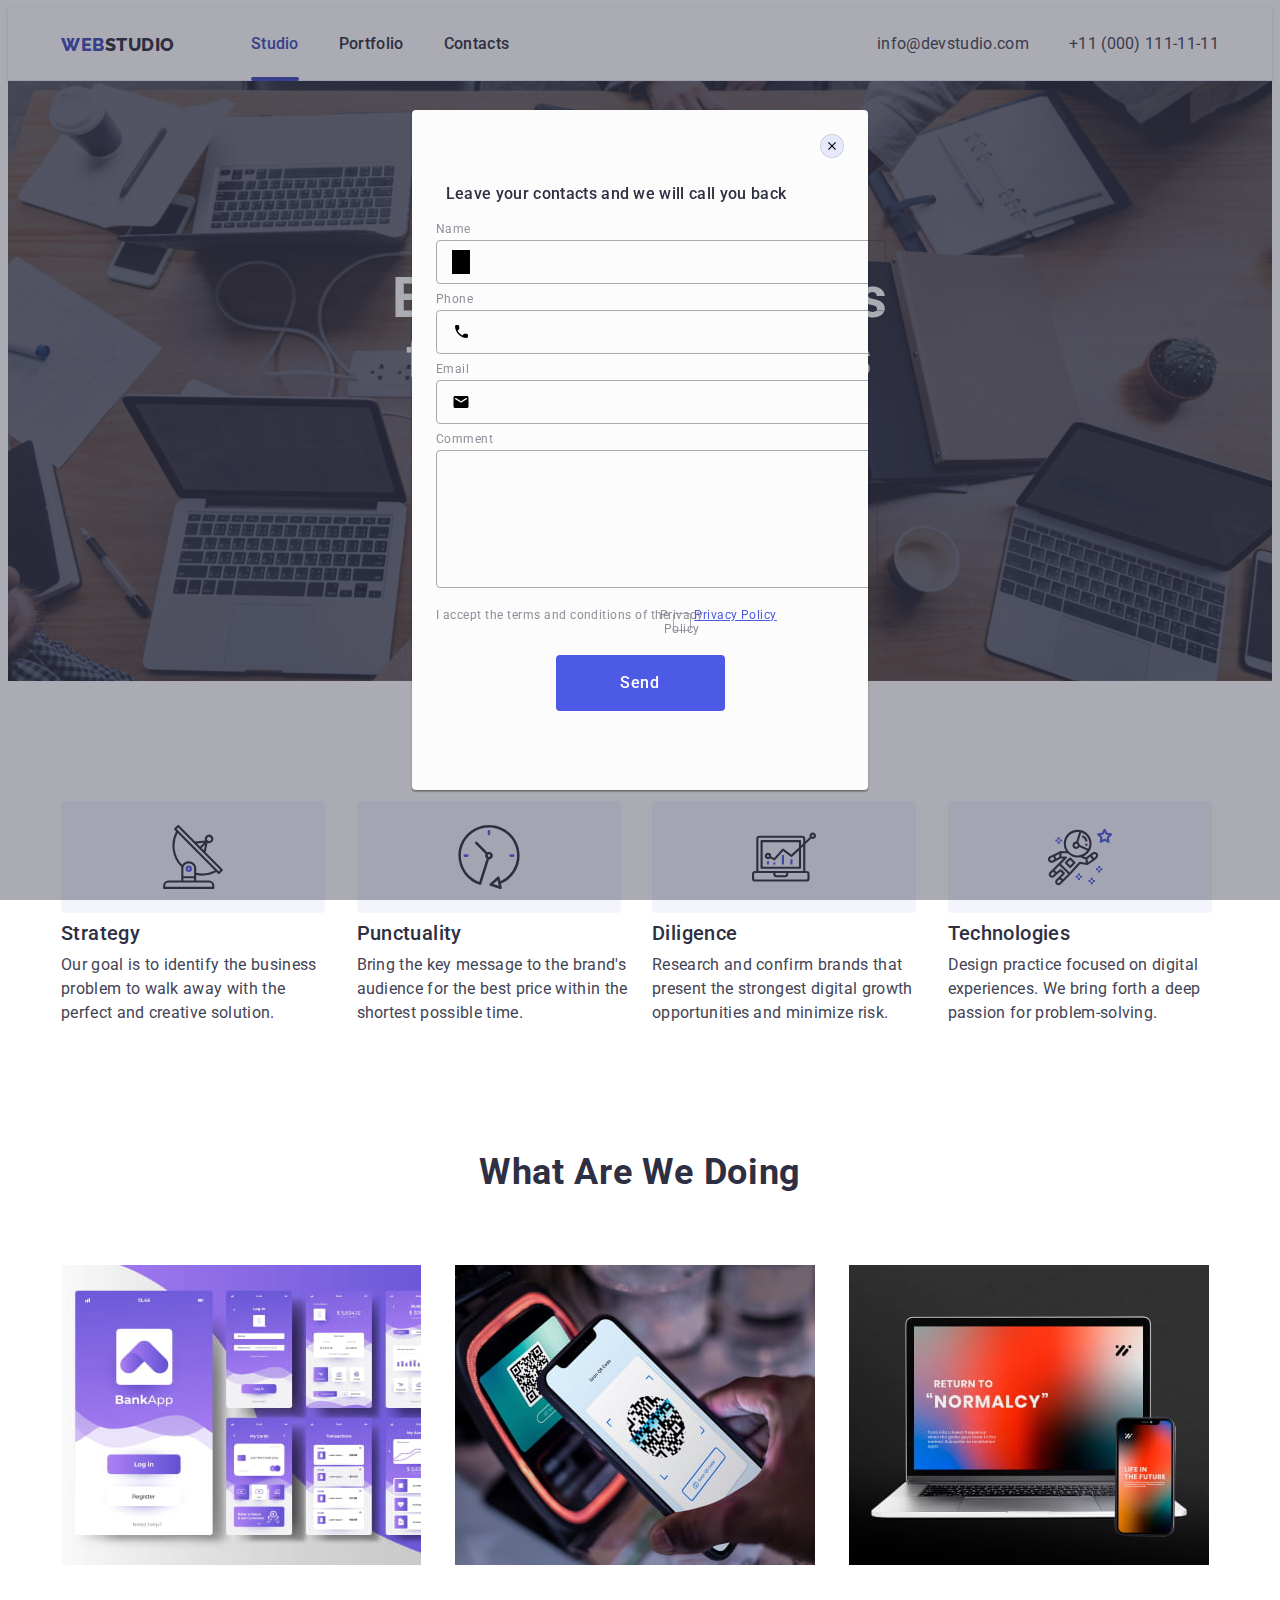
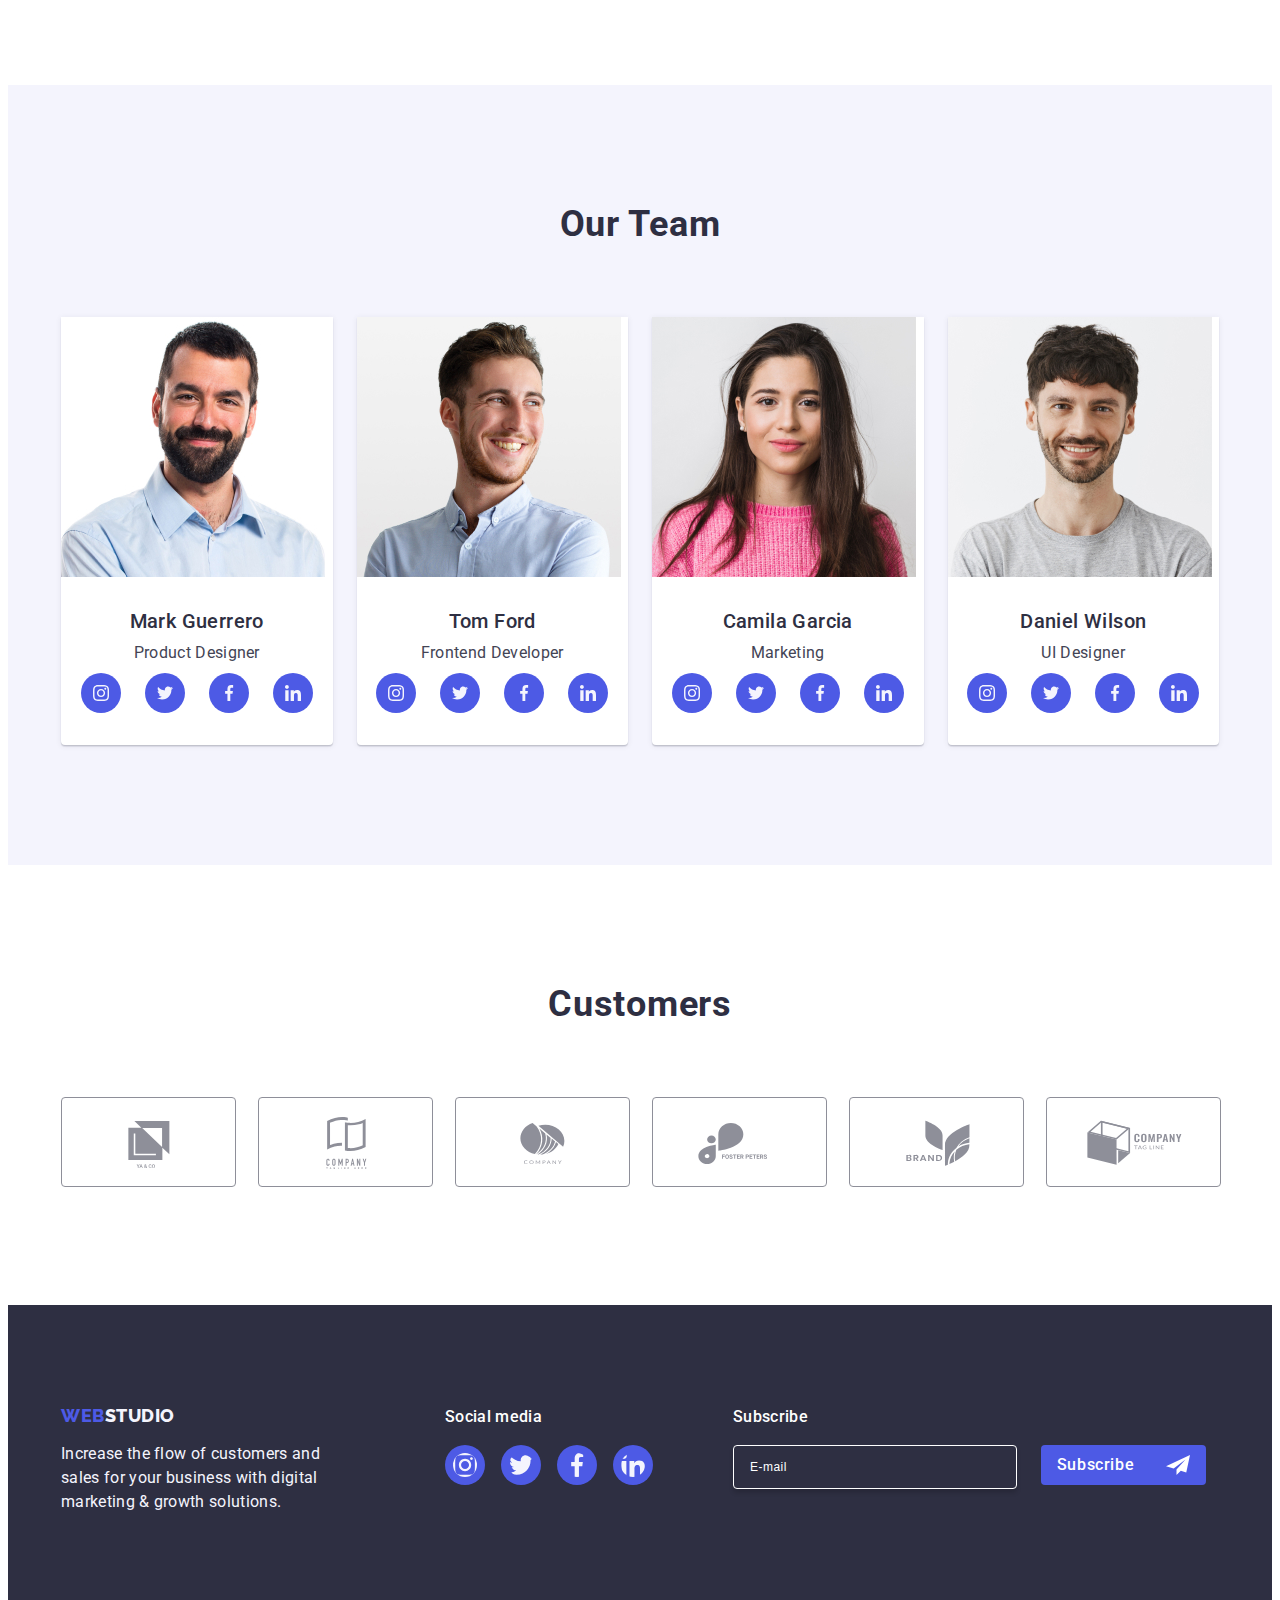
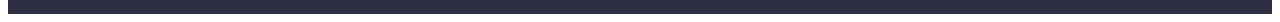
==== index.html @ 5d8079b9 "dfdfdfd" ====
<!DOCTYPE html>
<html lang="en">

<head>
    <meta charset="UTF-8">
    <meta name="viewport" content="width=device-width, initial-scale=1.0">
    <link rel="preconnect" href="https://fonts.googleapis.com">
<link rel="preconnect" href="https://fonts.gstatic.com" crossorigin>
<link href="https://fonts.googleapis.com/css2?family=Raleway:wght@400;800&family=Roboto:wght@400;500&display=swap" rel="stylesheet">
<link rel="stylesheet" href="https://cdnjs.cloudflare.com/ajax/libs/modern-normalize/2.0.0/modern-normalize.min.css" integrity="sha512-4xo8blKMVCiXpTaLzQSLSw3KFOVPWhm/TRtuPVc4WG6kUgjH6J03IBuG7JZPkcWMxJ5huwaBpOpnwYElP/m6wg==" crossorigin="anonymous" referrerpolicy="no-referrer" />
<link rel="stylesheet" href="./styles/styles.css">
<title>Index</title>
</head>

<body>
    <!--Header-->
    <header class="headin">
        <div class="first container">
        <nav class="nav">
            <a href="./index.html" class="logo-header link">Web<span class="logospan">Studio</span></a>
            <ul class="menu list">
                <li>
                    <a href="./index.html" class="texthead link current">Studio</a>
                </li>
                <li>
                    <a href="./portfolio.html" class="texthead link">Portfolio</a>
                </li>
                <li>
                    <a href="" class="texthead link">Contacts</a>
                </li>
             
            </ul>
        </nav>
        <address class="adr">
            <ul class="mailtel list">
                <li>
                    <a href="mailto:info@devstudio.com" class="contacts link">info@devstudio.com</a>
                </li>
                <li>
                    <a href="tel:+110001111111" class="contacts link"> +11 (000) 111-11-11</a>
                </li>
            </ul>
        </address>
    </div>
    </header>
    <!--Main-->
    <main>
        <!--Hero image-->
        <section class="main-section">
            <div class="container">
            <h1 class="main-h">Effective Solutions for Your Business</h1>
            <button class="button-list-section" data-modal-open>Order Service</button>
        </div>
        </section>
        <!--Section 2-->
            <section class="secondary section"> 
                <div class="container">
            <h2 class="visually-hidden"> Hidden Text </h2>
            <ul class="secondary-list list">
                <li class="sec-item">
                    <div class="sprite-icons">
                        <svg class="sprite-icons-item" width="64" height="64">
                            <use href="./images/icons.svg#icon-antenna-1"></use>
                        </svg>
                    </div>
                    <h3 class="list-header">Strategy</h3>
                    <p class="secondary-text">Our goal is to identify the business
                        problem to walk away with the perfect and creative solution. </p>
                </li>
                <li class="sec-item">
                    <div class="sprite-icons">
                        <svg class="prite-icons-item" width="64" height="64">
                            <use href="./images/icons.svg#icon-clock-1"></use>
                        </svg>
                    </div>
                    <h3 class="list-header">Punctuality</h3>
                    <p class="secondary-text"> Bring the key message to the brand's audience for the best price within the shortest possible
                        time.</p>
                </li>
                <li class="sec-item">
                    <div class="sprite-icons">
                        <svg class="sprite-icons-item" width="64" height="64">
                            <use href="./images/icons.svg#icon-diagram-1"></use>
                        </svg>
                    </div>
                    <h3 class="list-header">Diligence</h3>
                    <p class="secondary-text">Research and confirm brands that present the strongest digital growth opportunities and minimize
                        risk.</p>
                </li>
                <li class="sec-item">
                    <div class="sprite-icons">
                        <svg class="sprite-icons-item" width="64" height="64">
                            <use href="./images/icons.svg#icon-astronaut-1"></use>
                        </svg>
                    </div>
                    <h3 class="list-header">Technologies</h3>
                    <p class="secondary-text">Design practice focused on digital experiences. We bring forth a deep passion for
                        problem-solving.</p>
                </li>
            </ul>
        </div>
        </section>
        <!--Section 3-->
        <section class="third-section list">
            <div class="container">
            <h2 class="list-wawd-h">What are we doing</h2>
            <ul class="third-list list">
                <li  class="likethis">
                    <img src="./images/img1.jpg" alt="Desktop" width="360" height="300">
                </li>
                <li  class="likethis">
                    <img src="./images/img2.jpg" alt="phone screen" width="360" height="300">
                </li>
                <li  class="likethis">
                    <img src="./images/img3.jpg" alt="phone" width="360" height="300">
                </li>
            </ul>
        </div>
        </section>
    
        <!--Section 4-->
    
        <section class="list-our-team">
            <div class="container">
            <h2 class="list-wawd-h"> Our Team</h2>
            <ul class="fourth-section list">
                <li class="testing ">
                    <img class= "images" src="./images/mark.jpg" alt="Mark" width="264" height="260"> 
                    <div class="people-names">
                    <h3 class="list-header">Mark Guerrero</h3>
                    <p class="list-p"> Product Designer</p>
                    <ul class="social-media-list list">
                        <li class="social-media-item"><a href="" class="social-media-link">
                            <svg class="our-team-social-media" width="16" height="16">
                                <use  href="./images/icons.svg#icon-instagram" ></use>
                                </svg>
                        </a>
                    </li>
                        <li class="social-media-item"><a href="" class="social-media-link">
                            <svg class="our-team-social-media"  width="16" height="16">
                                <use href="./images/icons.svg#icon-twitter">
                                </use>
                            </svg>
                        </a>
                    </li>
                        <li class="social-media-item"><a href="" class="social-media-link">
                            <svg class="our-team-social-media"  width="16" height="16">
                                <use href="./images/icons.svg#icon-facebook">
                                </use>
                            </svg>
                        </a>
                    </li>
                        <li class="social-media-item"><a href="" class="social-media-link">
                            <svg class="our-team-social-media"  width="16" height="16">
                                <use href="./images/icons.svg#icon-linkedin">
                                </use>
                            </svg>
                        </a>
                    </li>
                    </ul>
                    </div>

                <li class="testing ">
                   
                    <img class= "images" src="./images/tom.jpg" alt="Tom" width="264" height="260"> 
                    <div class="people-names">
                    <h3 class="list-header">Tom Ford</h3>
                    <p class="list-p">Frontend Developer</p>
                    <ul class="social-media-list list">
                        <li class="social-media-item"><a href="" class="social-media-link">
                            <svg class="our-team-social-media" width="16" height="16">
                                <use  href="./images/icons.svg#icon-instagram" ></use>
                                </svg>
                        </a></li>
                        <li class="social-media-item"><a href="" class="social-media-link">
                            <svg class="our-team-social-media"  width="16" height="16">
                                <use href="./images/icons.svg#icon-twitter">
                                </use>
                            </svg>
                        </a></li>
                        <li class="social-media-item"><a href="" class="social-media-link">
                            <svg class="our-team-social-media"  width="16" height="16">
                                <use href="./images/icons.svg#icon-facebook">
                                </use>
                            </svg>
                        </a></li>
                        <li class="social-media-item"><a href="" class="social-media-link">
                            <svg class="our-team-social-media"  width="16" height="16">
                                <use href="./images/icons.svg#icon-linkedin">
                                </use>
                            </svg>
                        </a>
                    </li>
                    </ul>
                    </div>
                    <!--<img src="/images/our.team2/tom.1.jpg" alt="Tom" width="232" height="52">-->
                </li>
                <li class="testing">
                        <img class= "images" src="./images/camila.jpg" alt="Camila" width="264" height="260"> 
                        <div class="people-names">
                        <h3 class="list-header">Camila Garcia</h3>
                        <p class="list-p">Marketing</p>
                        <ul class="social-media-list list">
                            <li class="social-media-item"><a href="" class="social-media-link">
                                <svg class="our-team-social-media" width="16" height="16">
                                    <use  href="./images/icons.svg#icon-instagram" ></use>
                                    </svg>
                            </a></li>
                            <li class="social-media-item"><a href="" class="social-media-link">
                                <svg class="our-team-social-media"  width="16" height="16">
                                    <use href="./images/icons.svg#icon-twitter">
                                    </use>
                                </svg>
                            </a></li>
                            <li class="social-media-item"><a href="" class="social-media-link">
                                <svg class="our-team-social-media"  width="16" height="16">
                                    <use href="./images/icons.svg#icon-facebook">
                                    </use>
                                </svg>
                            </a></li>
                            <li class="social-media-item"><a href="" class="social-media-link">
                                <svg class="our-team-social-media"  width="16" height="16">
                                    <use href="./images/icons.svg#icon-linkedin">
                                    </use>
                                </svg>
                            </a>
                        </li>
                        </ul>
                        </div>
                
                    <!--<img src="/images/our.team2/camila.1.jpg" alt="Camila" width="232" height="52">-->
                </li>
                <li class="testing">
                    <img class= "images" src="./images/daniel.jpg" alt="Daniel" width="264" height="260"> 
                    <div class="people-names">
                    <h3 class="list-header">Daniel Wilson</h3>
                    <p class="list-p">UI Designer</p>
                    <ul class="social-media-list list">
                        <li class="social-media-item"><a href="" class="social-media-link">
                            <svg class="our-team-social-media" width="16" height="16">
                                <use  href="./images/icons.svg#icon-instagram" ></use>
                                </svg>
                        </a></li>
                        <li class="social-media-item"><a href="" class="social-media-link">
                            <svg class="our-team-social-media"  width="16" height="16">
                                <use href="./images/icons.svg#icon-twitter">
                                </use>
                            </svg>
                        </a></li>
                        <li class="social-media-item"><a href="" class="social-media-link">
                            <svg class="our-team-social-media"  width="16" height="16">
                                <use href="./images/icons.svg#icon-facebook">
                                </use>
                            </svg>
                        </a></li>
                        <li class="social-media-item"><a href="" class="social-media-link">
                            <svg class="our-team-social-media"  width="16" height="16">
                                <use href="./images/icons.svg#icon-linkedin">
                                </use>
                            </svg>
                        </a>
                    </li>
                    </ul>
                    </div>
                    <!--<img src="/images/our.team2/daniel.1.jpg" alt="Daniel" width="232" height="52">-->
                </li>
            </ul>
        </div>
        </section>
        <section class="section">
            <div class="container">
                <h2 class="customers-title">Customers</h2>
                <ul class="customers-list list">
                    <li class="customers-item">
                        <a href="" class="customers-link">
                            <svg class="cutomers-icon" width="104" height="56">
                                <use href="./images/icons.svg#icon-logo"></use>
                            </svg>
                        </a>
                    </li>
                    <li class="customers-item">
                        <a href="" class="customers-link">
                            <svg class="cutomers-icon" width="104" height="56">
                                <use href="./images/icons.svg#icon-Logo1"></use>
                            </svg>  
                        </a>
                    </li>
                    <li class="customers-item">
                        <a href="" class="customers-link">
                            <svg class="cutomers-icon" width="104" height="56">
                                <use href="./images/icons.svg#icon-Logo2"></use>
                            </svg>
                        </a>
                    </li>
                    <li class="customers-item">
                        <a href="" class="customers-link">
                            <svg class="cutomers-icon" width="104" height="56">
                                <use href="./images/icons.svg#icon-Logo3"></use>
                            </svg>
                        </a>
                    </li>
                    <li class="customers-item">
                        <a href="" class="customers-link">
                             <svg class="cutomers-icon" width="104" height="56">
                                <use href="./images/icons.svg#icon-Logo4"></use>
                            </svg>
                        </a>
                    </li>
                    <li class="customers-item">
                        <a href="" class="customers-link">
                            <svg class="cutomers-icon" width="104" height="56">
                                <use href="./images/icons.svg#icon-Logo5"></use>
                            </svg>
                        </a>
                    </li>
                </ul>
            </div>
        </section>
    </main>
    <!--Footer section-->
    <footer class="section-footer">
   
        <div class="footer-media-links container">
        <div class="logoandpara">
            <a href="./index.html" class="link-logo-footer link"> Web<span class="link-logo-studio">Studio</span></a>
            <p class="section-footer-text">Increase the flow of customers and
               sales for your business with digital
               marketing & growth solutions.</p>
        </div>
       <div class="footer-links">
       
            <p class="footerpara">Social media</p>
       
            <ul class="footer-soc-list list">
                <li class="footer-social-media">
                    <a href="" class="footer-soc-link">
                     <svg class="media-item"  width="24" height="24">
                    <use href="./images/icons.svg#icon-instagram">

                    </use>
                </svg>
            </a> 
            </li>
          <li class="footer-social-media">
            <a href="" class="footer-soc-link">
            <svg class="media-item" width="24" height="24">
                <use href="./images/icons.svg#icon-twitter">
                </use>
            </svg>
            </a>
          </li>
            <li class="footer-social-media">
                <a href="" class="footer-soc-link">
                <svg class="media-item" width="24" height="24">
                    <use href="./images/icons.svg#icon-facebook">
                    </use>
                </svg>
                </a>
            </li>
            <li class="footer-social-media">
                <a href="" class="footer-soc-link">
                <svg class="media-item" width="24" height="24">
                    <use href="./images/icons.svg#icon-linkedin">
                    </use>
                </svg>
                </a>
            </li>
            </ul>
        </div>

        <!-- Footer subscribe form DIV -->

        <div class="bottom-right-corner">
            <p class="para-bottom-right">Subscribe</p>
            <form class="bootom-right-footer-form">
        <label class="footer-bottom-right-label">
            <input 
            name="subs"
            class="bottom-form-input" 
            type="email" 
            placeholder="E-mail">
        </label>
        <button class="btn-bottom-right" type="submit">Subscribe
            <svg class="bottom-right-btn-icon" width="24" height="24">
                <use href="./images/icons.svg#icon-subscribe"></use>
            </svg>
        </button>
            </form>
        </div>


        <!-- modal form -->
    </footer>
    <div class="backdrop" data-modal>
        <div class="modal">
            <button type="button" class="close-btn" data-modal-close>
                <svg class="btn-icon-close" width="8" height="8">
                    <use href="./images/icons.svg#icon-close"></use>
                </svg>
            </button> 
            <p class="form-para">Leave your contacts and we will call you back</p>
            <!-- <form class="modal-form"> -->


          
                <form class="modal-form-name" name="review_form">
                    <!-- <div class="entire-form"> -->
              <div class="label-form">
                <label for="user-name"
                 class="form-label"
                  name="user_name">Name</label>
          
           <div class="modal-form-field">
            <input 
            id="user-name"
            class="form" 
            type="text" 
            name="user-name" 
            required>
           <svg class="modal-form-icon" width="18" height="24">
                <use href="./images/icons.svg#icon-form_name"></use>
            </svg>
        </div>
    </div>
           <!-- <div class="entire-form"> -->
            <div class="label-form">
                <label
                id="user-name" 
                for="user-name"
                 class="form-label"
                  name="user-name">Phone</label>
      
              <div class="modal-form-field">
                <input
                id="user_name" 
                class="form" 
                type="tel" 
                name="user-name" 
                required>
                <svg class="modal-form-icon" width="18" height="24">
                    <use href="./images/icons.svg#icon-form_phone"></use>
                </svg>
           </div>
    </div> 

                 <div class="label-form">
                    <label 
                    class="form-label" 
                    name="user_name">Email</label>

                <div class="modal-form-field">
                    <input 
                    id="user-name"
                    class="form" 
                    type="email" 
                    class="form" 
                    name="user_name" 
                    required>
                    <svg class="modal-form-icon" width="18" height="24">
                        <use href="./images/icons.svg#icon-form_email"></use>
                    </svg>
            </div>
                 </div>
            
            <!-- <div> -->
                <div class="comment-label-section">
                    <label
                    for="user-comment"
                    class="form-label">Comment</label>

                    <textarea 
                    class="comment-text-area"
                    id="user-comment"
                    class="textarea" 
                    name="user-comment"  
                    placeholder="Text input">
                    </textarea>
                </div>

                <div class="footeragreement">
                    <input 
                    name="user-privacy"
                    id="user-privacy"
                    class="checkbox visually-hidden" value="true" 
                    type="checkbox">
                     
                    <label
                    class="user-policy-agreement"
                    for="user-privacy"
                    > I accept the terms and conditions of the
                    <span class="footerspan">Privacy Policy 
                        <svg class="footerspan-icon" width="10" height="8">
                            <use href="./images/icons.svg#icon-checked"></use>
                        </svg>
                    </span>
                    <a class="pp-link" href="">Privacy Policy</a>
                </label>

                    <!-- <p class="useragreement"> I accept the terms and consitions of the <a href=""><span class="footerspan">Privacy Policy</span> -->
                    <!-- </a></p> -->
                    
                </div>
            <!-- </div> -->
            <button class="button-list-section" type="submit">Send</button>
        </div>
    </div>
</form>
  

</body>

 
</html>
---- styles/styles.css ----
:root {
    --primary-white-color: #ffffff;
    --classic-background-color: #f4f4fd;
    --primary-fonts: 'Roboto', sans-serif;
    --brand-color: #404bbf;
    --button-color: #4D5AE5;
    --list-link-menu-color: #404bbf;
    --button-color-change: #404BBF;
    --link-header-1-color: #4d5ae5;
    --nav-color: #4d5ae5;
    --portfolio-buttons-color: #F4F4FD;
    --portfolio-font-color: #4d5ae5;
    --timing-function: 250ms cubic-bezier(0.4, 0, 0.2, 1);
}
body {
    font-family: 'Roboto', sans-serif;
    color: #434455;
    background-color: #FFFFFF;
}
h1, h2, h3, h4, h5, h6, p {
    margin: 0;
}

img {
    display: block;
    max-width: 100%;
    height: auto;
}
.link {
    text-decoration: none;
}


.list {
    list-style: none;
  margin: 0;
 padding: 0;

}
.container {
    width: 1158px;
    padding: 0 15px;
    margin-left: auto;
    margin-right: auto;
}
/* header */
.headin {
    border-bottom: 1px solid #e7e9fc;
    box-shadow: 0px 2px 1px rgba(46, 47, 66, 0.08), 0px 1px 1px rgba(46, 47, 66, 0.16), 0px 1px 6px rgba(46, 47, 66, 0.08);
}
.first {
   /* box-shadow: 0px 2px 1px rgba(46, 47, 66, 0.08), 0px 1px 1px rgba(46, 47, 66, 0.16), 0px 1px 6px rgba(46, 47, 66, 0.08) ; */
    display: flex;
}
.nav {
    
    display: flex;
    align-items: center;
}

.logo-header {
 color: #4D5AE5;
 font-size: 18px;
 font-family: Raleway, sans-serif;
 font-weight: 800;
 text-transform: uppercase;
 line-height: calc(21/18);
 letter-spacing: 0.54px;
 margin-right: 76px;
 position: relative;
 color: #404bbf;
}
.logo-header::after{
    position: absolute;
    left: 0;
    bottom: -1px;
    height: 4px;
    background-color: #404bbf;
    border-radius: 2px;
}

.nav-item {
   font-family: 'Raleway', sans-serif;
   font-weight: 800;
   font-size: 18px;
   line-height: 1.17;
   letter-spacing: 0.03em;
   text-transform: uppercase;
   color: var(--link-header-1-color);
   text-decoration: none; 
}

.logospan {
    color: #2e2f42
}


.texthead {
    font-weight: 500;
    font-size: 16px;
    line-height: 1.5;
    letter-spacing: 0.02em;
    color: #2e2f42;
    display: block;
    transition: color var(--timing-function);
    
}
.texthead:hover,
.texthead:focus
 {
  color: #404bbf;  
}

.adr {
    /* box-shadow: 0px 2px 1px rgba(46, 47, 66, 0.08), 0px 1px 1px rgba(46, 47, 66, 0.16), 0px 1px 6px rgba(46, 47, 66, 0.08); */
    font-style: normal;
    margin-left: auto;

}
.contacts {
    font-size: 16px;
    line-height: 1.5;       
    letter-spacing: 0.02em;
    color: #434455;
padding: 24px 0;
display: block;
transition: color var(--timing-function);
    

}
.contacts:hover, .contacts:focus {
    color: #404bbf;
}
.sprite-icons-item {
    justify-content: center;
    align-items: center;
}
.sprite-icons{
    border-radius: 4px;
    margin-bottom: 8px;
    display: flex;
   align-items: center;
   justify-content: center;
    width: 264px;
    height: 112px;
    background-color: #F4F4FD;
}
.main-section {
    margin: 0 auto;
   background-size: cover;
    background-image:url(/images/backgroundimage.jpg);
    background-repeat: no-repeat;
    background-position: center;
    max-width: 1440px;
    background-image: linear-gradient(rgba(46, 47, 66, 0.7), rgba(46, 47, 66, 0.7)), url(/images/backgroundimage.jpg);
}
.nav-header-1 {
    font-style: normal; 
}

.main-h {
    font-size: 56px;
    line-height: 1.07;
    text-align: center;
    letter-spacing: 0.02em;
    color: #ffffff ;
    max-width: 496px;
margin-left: auto;
margin-right: auto;
margin-bottom: 48px;

}


.button-list-section {
    cursor: pointer;
    list-style: none;
    text-align: center;
    background-color: #4d5ae5;
    font-family: 'Roboto', sans-serif;
    font-weight: 500;
    font-size: 16px;
    line-height: 1.5;
    letter-spacing: 0.04em;
    color: #ffffff;
    transition:  background-color var(--timing-function);
}
.button-list-section:hover, .button-list-section:focus {
    background-color: var(--button-color-change);
}


.knopka {
    cursor: pointer;
    font-family: 'Roboto', sans-serif;
    font-weight: 500;
    font-size: 16px;
    line-height: 1.5;
    letter-spacing: 0.04em;
    color: var(--portfolio-font-color);
    background-color: var(--portfolio-buttons-color);
   border: transparent;
}
.knopka:hover, .knopka:focus {
color: #FFFFFF;
background-color: #404BBF;
border-radius: 4px;
box-shadow: 0px 2px 2px 0px rgba(0, 0, 0, 0.12), 0px 2px 1px 0px rgba(0, 0, 0, 0.08), 0px 3px 1px 0px rgba(0, 0, 0, 0.10);
}
.list-section-2{
    list-style: none;
}

.list-header {
    font-weight: 500;
    font-size: 20px;
    line-height: 1.2;
    letter-spacing: 0.02em;
    color: #2e2f42;
   
    margin-bottom: 8px;

}
.list-p {
    margin-bottom: 8px;
    font-size: 16px;
    line-height: 1.5;
    letter-spacing: 0.02em;
    color: #434455;
   

}
.list-wawd {
    list-style: none;
}
.list-wawd-h {
    font-size: 36px;
    line-height: 1.11;
    text-align: center;
    letter-spacing: 0.02em;
    text-transform: capitalize;
    color: #2e2f42;
}
.list-our-team {
    background-color: #F4F4FD;
}
.our-team-social-media{
    fill: #f4f4fd;
}

.social-media-list{
    display: flex;
    justify-content: center;
    align-items: center;
    gap: 24px;
} 
.media-item{
    border-radius: 50%;
    fill: #f4f4fd;
}
.social-media-item{
    width: 40px;
    height: 40px;
}
.social-media-link {
    border-radius: 50%;
    display: flex;
    width: 100%;
    height: 100%;
    justify-content: center;
    align-items: center;
    background-color: #4D5AE5;
    transition:  background-color var(--timing-function) ;
}
.social-media-link:hover, 
.social-media-link:focus {
    background-color: #404BBF;
}
.icon {
    justify-content: center;
    align-items: center;
}
/* customers */
.section {
    padding: 120px 0;
}

.customers-title {
    line-height: 1.11;
 color: #2E2F42;
 font-size: 36px;
 text-transform: capitalize;
 letter-spacing: 0.72px;
 margin-bottom: 72px;
 text-align: center;
}
.customers-list {
    display: flex;
    gap: 24px;

}

.customers-item {
    width: calc((100% - 120px) / 6);
    height: 88px;
}
.customers-link {
    width: 100%;
    height: 100%;
    display: flex;
    justify-content: center;
    align-items: center;
    border: 1px solid #8e8f99;
    color: #8E8F99;
    border-radius: 4px;
    transition: color var(--timing-function), border-color var(--timing-function);
}
.customers-link:hover,
.customers-link:focus{
    color: #404BBF;
    border-color: #404BBF;
}
.cutomers-icon{
fill: currentColor;
}
.footer-soc-link {
    display:flex ;
    background-color:#4D5AE5 ;
    border-radius: 50%;
    width: 100%;
    height: 100%;
    align-items: center;
    justify-content: center;
    transition: background-color var(--timing-function);
}
.footer-soc-link:hover,
.footer-soc-link:focus {
    background-color: #31D0AA;
}


.list {
    list-style: none;
}
.homw {
    text-decoration: none;
    
}
.images {
    background-color: #FFFFFF;
}

.list-team-names {
    list-style: none;
    background-color: #FFFFFF;
    font-weight: 500;
    font-size: 20px;
    line-height: 1.2;
    letter-spacing: 0.02em;
    color: #2e2f42;
}
.list-team-position {
    font-size: 16px;
    line-height: 1.5;
    letter-spacing: 0.02em;
    color: #434455;
}
.section-footer {
    background-color: #2e2f42;
}
.link-logo-studio {
    font-family: 'Raleway', sans-serif;
    font-size: 18px;
    font-weight: 800;
    line-height: 1.17;
    letter-spacing: 0.03em;
    text-transform: uppercase;
    color: #f4f4fd;
    text-decoration: none;
}
.link-logo-footer {
    color: #4d5ae5;
    text-decoration: none;
    font-family: 'Raleway', sans-serif;
    font-size: 18px;
    font-weight: 800;
    line-height: 1.17;
    letter-spacing: 0.03em;
    text-transform: uppercase;
}
.section-footer-text {
    display: flex;
    font-size: 500;
    line-height: 1.5;
    letter-spacing: 0.02em;
    color: #F4F4FD;
}
.footer-media-links {
    display: flex;
    align-items: baseline;
}
.logoandpara{
    margin-right: 120px;
}
.footerpara{
    font-weight: 500;
    font-size: 16px;
    line-height: 1.5;
    letter-spacing: 0.02em;
    color:#FFFFFF;
    margin-bottom: 16px;
}
.footer-social-media{
width: 40px;
height: 40px;

}
.footer-soc-list{
    display: flex;
   gap: 16px;


}

/* modal */

.backdrop {
    position: fixed;
    width: 100%;
    height: 100%;
    top: 0;
    left: 0;
    background-color: rgba(46, 47, 66, 0.4);
    opacity: 1;
    visibility: visible;
    pointer-events: auto;
    transition: opacity var(--timing-function), visibility var(--timing-function);
}
.is-hidden{
opacity: 0;
visibility: hidden;
pointer-events: none;
}
.modal {
    padding: 72px 24px 24px 24px;
    transition: transform 250ms cubic-bezier(0.4, 0, 0.2, 1);
    transform: translate(-50%, -50%) scale(1);
    top: 50%;
    left: 50%;
    position: absolute;
    width: 408px;
    min-height: 584px;
    background-color: #FCFCFC;
    box-shadow: 0px 2px 1px 0px rgba(0, 0, 0, 0.20), 0px 1px 3px 0px rgba(0, 0, 0, 0.12), 0px 1px 1px 0px rgba(0, 0, 0, 0.14); 
    border-radius: 4px;
}

.close-btn {
    transition: background-color 250ms cubic-bezier(0.4, 0, 0.2, 1), border 250ms cubic-bezier(0.4, 0, 0.2, 1);
    display: flex;
    justify-content: center;
    align-items: center;
    padding: 0;
    line-height: 0;
    width: 24px;
    height: 24px;
    border-radius: 50%;
    background-color: #E7E9FC;
    border: 1px solid rgba(0, 0, 0, 0.1);
    cursor: pointer;
    right: 24px;
    top: 24px;
    position: absolute;
}
.close-btn:hover,
.close-btn:focus {
    border: none;
    background-color: #404BBF;
    transition: background-color var(--timing-function);
}
.close-btn:hover .btn-icon-close,
.close-btn:focus .btn-icon-close {
    fill: #FFFFFF;
}
.btn-icon-close {
  transition: fill var(--timing-function);
}

.menu {
    display: flex;
    gap: 40px;
}
.nav-item {
    box-shadow: 0px 2px 1px rgba(46, 47, 66, 0.08), 0px 1px 1px rgba(46, 47, 66, 0.16), 0px 1px 6px rgba(46, 47, 66, 0.08);
    margin-right: 76px;
}
.texthead {
    padding: 24px 0px;
  
}
.current{
position: relative;
color: #404BBF;

}
.current::after{
    left: 0;
    bottom: -1px;
    content: "";
    position: absolute;
    width: 100%;
    height: 4px;
    background-color: #404BBF;
    border-radius: 2px;

}


.mailtel {
    display: flex;
    gap: 40px;
}
.main-section {
    padding-top: 188px;
    padding-bottom: 188px;
}

.button-list-section {
    display: block;
    margin: auto;
    min-width: 169px;
    height: 56px;
    border: none;
    background-color: #4d5ae5;
    border-radius: 4px;
}
.secondary {
    padding: 120px 0;
}
.secondary-text{
    line-height: 24px;
    letter-spacing: 0.32px;
}
.visually-hidden {
    position: absolute;
    width: 1px;
    height: 1px;
    margin: -1px;
    border: 0;
    padding: 0;
    white-space: nowrap;
    clip-path: inset(100%);
    clip: rect(0 0 0 0);
    overflow: hidden;
}

.secondary-list {
    border: 4px;
    margin-bottom: 8px;
    gap: 24px;
    display: flex;
  
    
} 
.our-services{
    display: block;
}
.our-services:hover,
.our-services:focus{
    box-shadow: 0px 1px 6px rgba(46, 47, 66, 0.08), 0px 1px 1px rgba(46, 47, 66, 0.16), 0px 2px 1px rgba(46, 47, 66, 0.08);
    outline: 3px solid red;
}

.sec-item{
    flex-basis: calc((100% - 72px) / 4);
}
.likethis {

    flex-basis: calc((100% - 48px) / 3);
   
}



.third-section {
padding-bottom: 120px;
}

.list-wawd-h {
    margin-bottom: 72px;
}
.third-list {
    margin-left: auto;
    margin-right: auto;
   display: flex;
   gap: 24px;
   justify-content: center;
}
.list-our-team {
    padding: 120px 0;
}
.list-wawd-h {
    margin-bottom: 72px;
}
.fourth-section {
    display: flex;
gap: 24px;
   
}
.testing {
    flex-basis: calc((100% - 72px) / 4);
    border-radius: 0px 0px 4px 4px;
 background-color: #FFFFFF;
 box-shadow: 0px 1px 6px rgba(46, 47, 66, 0.08), 0px 1px 1px rgba(46, 47, 66, 0.16), 0px 2px 1px rgba(46, 47, 66, 0.08);


}
.people-names {
    text-align: center;
    padding: 32px 0;
}

.section-footer {
    padding: 100px 0;
}
.link-logo-footer{
    display: inline-block;
    margin-bottom: 16px;
}
.footer-links {
    align-items: baseline;
    margin-right: 80px;
}
.section-footer-text {
    max-width: 264px;
}
.project {
    padding: 96px 0 120px 0;
}
.project-button {
    display: flex;
    justify-content: center;
    gap: 24px;
    margin-bottom: 72px;
}
.knopka {
    transition: color 250ms cubic-bezier(0.4, 0, 0.2, 1), background-color 250ms cubic-bezier(0.4, 0, 0.2, 1), border-color 250ms cubic-bezier(0.4, 0, 0.2, 1), box-shadow 250ms cubic-bezier(0.4, 0, 0.2, 1);
    padding: 12px 24px;
    border: 1px solid #e7e9fc;
    border-radius: 4px;
}
.knopka:hover {
    border: 1px solid transparent;
}
.knopka:focus{
    border: 1px solid transparent;
}
.fotki {
    display: flex;
    flex-wrap: wrap;
    row-gap: 48px;
    column-gap: 24px;
   
}
.our-services {
    transition: box-shadow 250ms cubic-bezier(0.4, 0, 0.2, 1);
    width: calc((100% - 48px)/3);   
}
.services-type {
    
    padding: 32px 16px;
    border: 1px solid #e7e9fc;
    border-top: none;
}
.list-team-names {
    margin-bottom: 8px;
}
.portpicsitem {
    transition: box-shadow 250ms cubic-bezier(0.4, 0, 0.2, 1);
    flex-basis: calc((100% - 48px) / 3);
}

.overlay {
    color:  #F4F4FD;
    line-height: 24px; /* 150% */
    letter-spacing: 0.32px;
    background-color: #4D5AE5;
    padding: 40px 32px;
    width: 100%;
    height: 100%;
    position: absolute;
    top: 0;
    transform: translateY(100%);
    transition: transform var(--timing-function);
}
.portfolia-card-wrap{
    position: relative;
    overflow: hidden;
}
.our-services:hover .overlay,
.our-services:focus .overlay {
    transform: translateY(0);
}


/* modal form */
.form {
    width: 100%;
    height: 40px;
    background-color: transparent;
    padding-left: 38px;
    outline: transparent;
    transition: border-color 250ms cubic-bezier(0.4, 0, 0.2, 1);
    display: inline-flex;
    position: relative;
    display: block;
    border-radius: 4px;
    border: rgba(46, 47, 66, 0.4) solid 1px;
}
.form:focus{
border-color:#4D5AE5;
}
.modal-form-icon{
    left: 16px;
    top:50%;
    transform: translateY(-50%);
    transition: fill 250ms cubic-bezier(0.4, 0, 0.2, 1);
    position: absolute;
    width: 18px;
    padding: 3px 0px;
    gap: 4px;
}
.modal-form-icon:focus{
    fill: #4D5AE5;
}
.form-para{
margin-bottom: 16px;
text-align: center;
width: 360px;
height: 24px;
color: #2E2F42;
font-weight: 500;
line-height: 24px; /* 150% */
letter-spacing: 0.32px;
}
.form-label {
font-size: 12px;
line-height: 1.17;
letter-spacing: 0.04em;
color: #8e8f99;
display: block;
margin-bottom: 4px;
}
.textarea{
    width: 360px; 
}
.useragreement{
    font-size: 12px;
    font-style: normal;
    font-weight: 400;
    line-height: 14px;
    letter-spacing: 0.48px;
}
.footerspan{
align-items: center;
width: 16px;
height: 16px;
border:1px solid rgba(46, 47, 66, 0.4);
border-radius: 2px;
transition: background-color 250ms cubic-bezier(0.4, 0, 0.2, 1), border 250ms cubic-bezier(0.4, 0, 0.2, 1), fill 250ms cubic-bezier(0.4, 0, 0.2, 1);
display: inline-flex;
text-align: center;
justify-content: center;
fill: transparent;

}
.footeragreement{
    margin-bottom: 24px;
}
.checkbox{
margin-right: 8px;
}
.modal-form-field{
position: relative;
}
.entire-form{
    margin-bottom: 8px;
}
.comment-label-section{
margin-bottom: 16px;
}
.comment-text-area
{
    color: rgba(46, 47, 66, 0.4);
    width: 100%;
    height: 120px;
    font-size: 12px;
    line-height: 1.17;
    letter-spacing: 0.04em;
    color: rgba (46, 47, 66, 0.4);
    border: 1px solid rgba(46, 47, 66, 0.4);
    border-radius: 4px;
    background-color: transparent;
    padding: 8px 16px;
    outline: transparent;
    resize: none;
    transition: border-color 250ms cubic-bezier(0.4, 0, 0.2, 1);

}
.comment-text-area:focus{
    border-color: #4D5AE5;
}
.user-policy-agreement{
    display: block;
    font-size: 12px;
    line-height: 1.17;
    letter-spacing: 0.04em;
    color: #8e8f99;
}
.checkbox:checked{
  background-color: #404bbf;  
}
/* .checkbox:checked 
.footerspan{
    border: none;
    fill: #F4F4FD;
    background-color: #404bbf;
} */

.pp-link{
    color:#4d5ae5;
}
.label-form{
    margin-bottom: 8px;
}
.checkbox:checked.footerspan{
    border: none;
    fill: #F4F4FD;
    background-color: #404bbf;
}




/* Footer-form */
.para-bottom-right{
    margin-bottom: 16px;
    font-weight: 500;
    font-size: 16px;
    line-height: 1.5;
    letter-spacing: 0.02em;
    color: #ffffff; 
}
.bootom-right-footer-form {
    display: flex;
    gap: 24px;
}
.bottom-form-input{
    width: 264px;
    height: 40px;
    border: 1px solid #ffffff;
    background-color: transparent;
    font-size: 12px;
    line-height: 1.5;
    letter-spacing: 0.04em;
    padding-left: 16px;
    box-shadow: 0px 4px 4px 0px rgba(0, 0, 0, 0.15);
    border-radius: 4px;
    color: #ffffff;
}
.bottom-form-input::placeholder{
    color: #ffffff;
}
.btn-bottom-right{
    min-width: 165px;
    height: 40px;
    display: flex;
    justify-content: center;
    align-items: center;
    font-family: 'Roboto', sans-serif;
font-size: 16px;
font-weight: 500;
line-height: 1.5;
letter-spacing: 0.04em;
color: #ffffff;
cursor: pointer;
background-color: #4D5AE5;
border: none;
border-radius: 4px;
gap: 16px;
}
.bottom-right-btn-icon{
    margin-left: 16px;
}
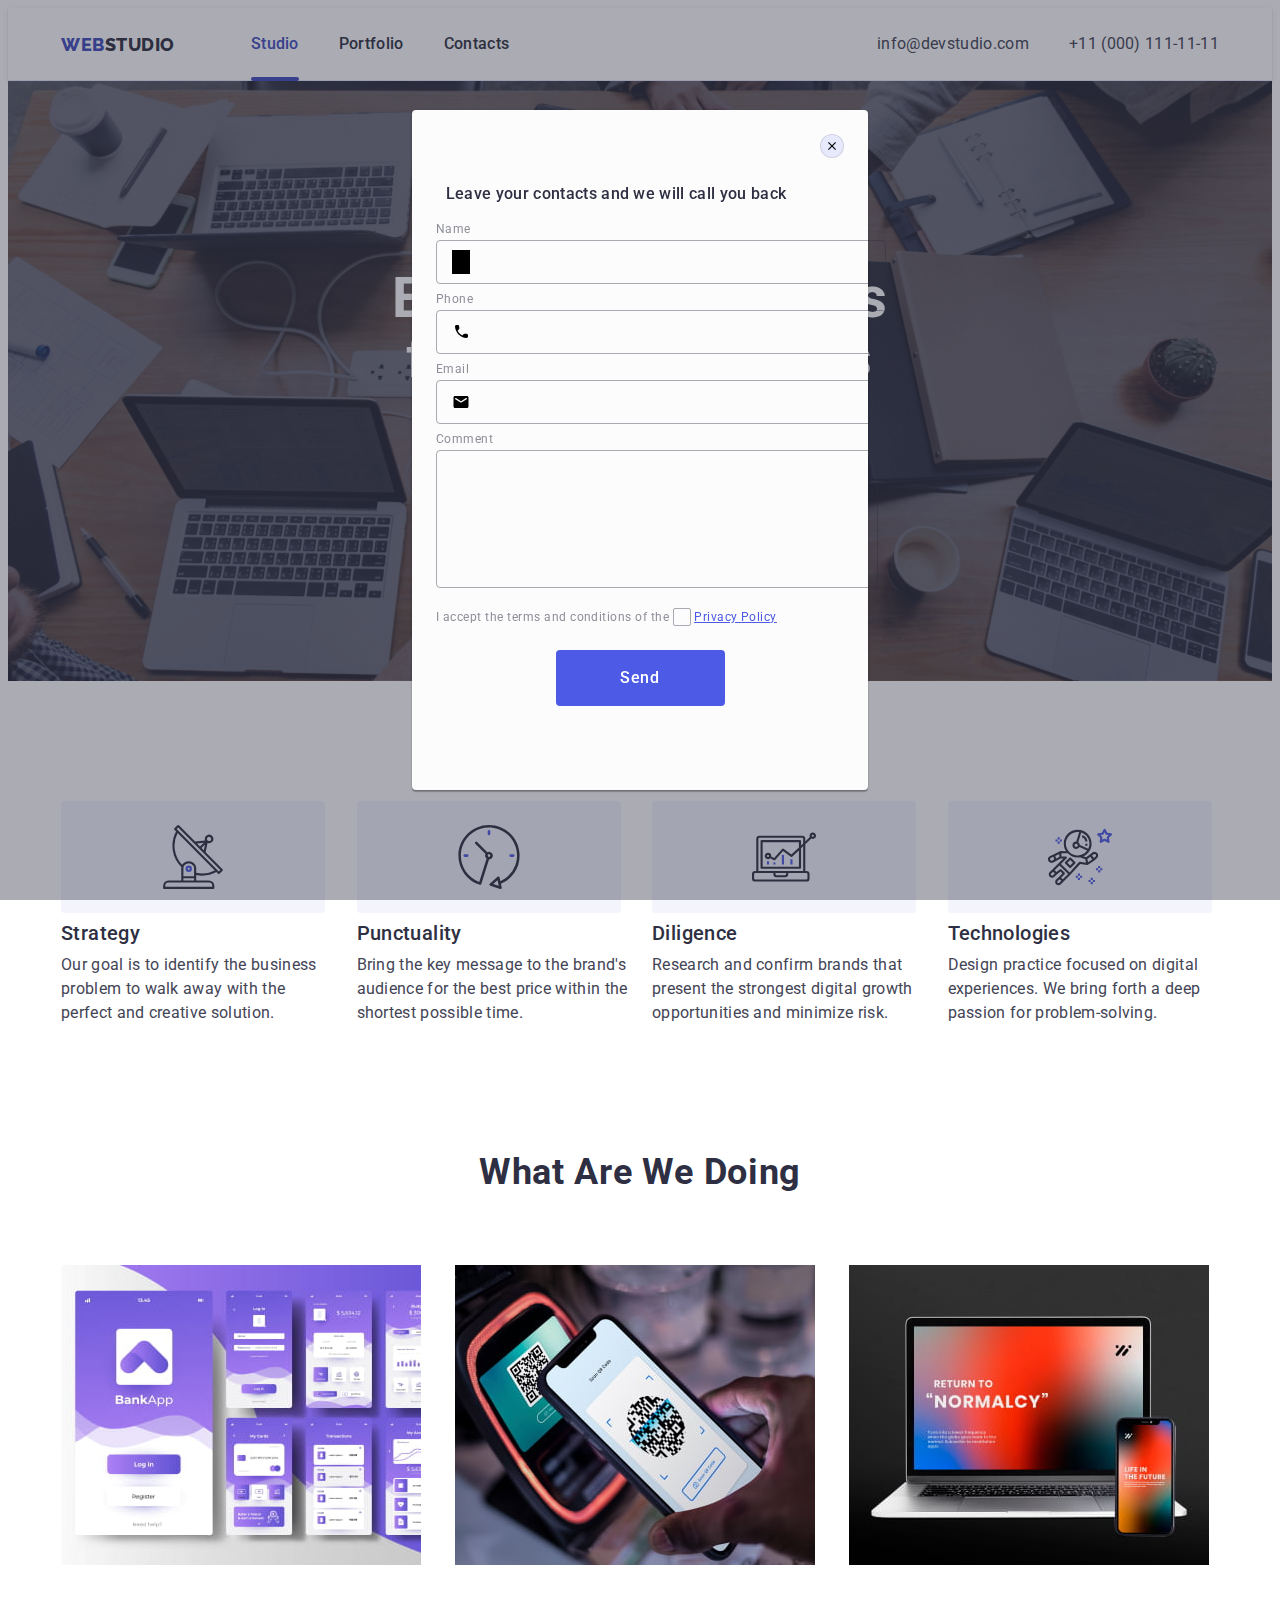
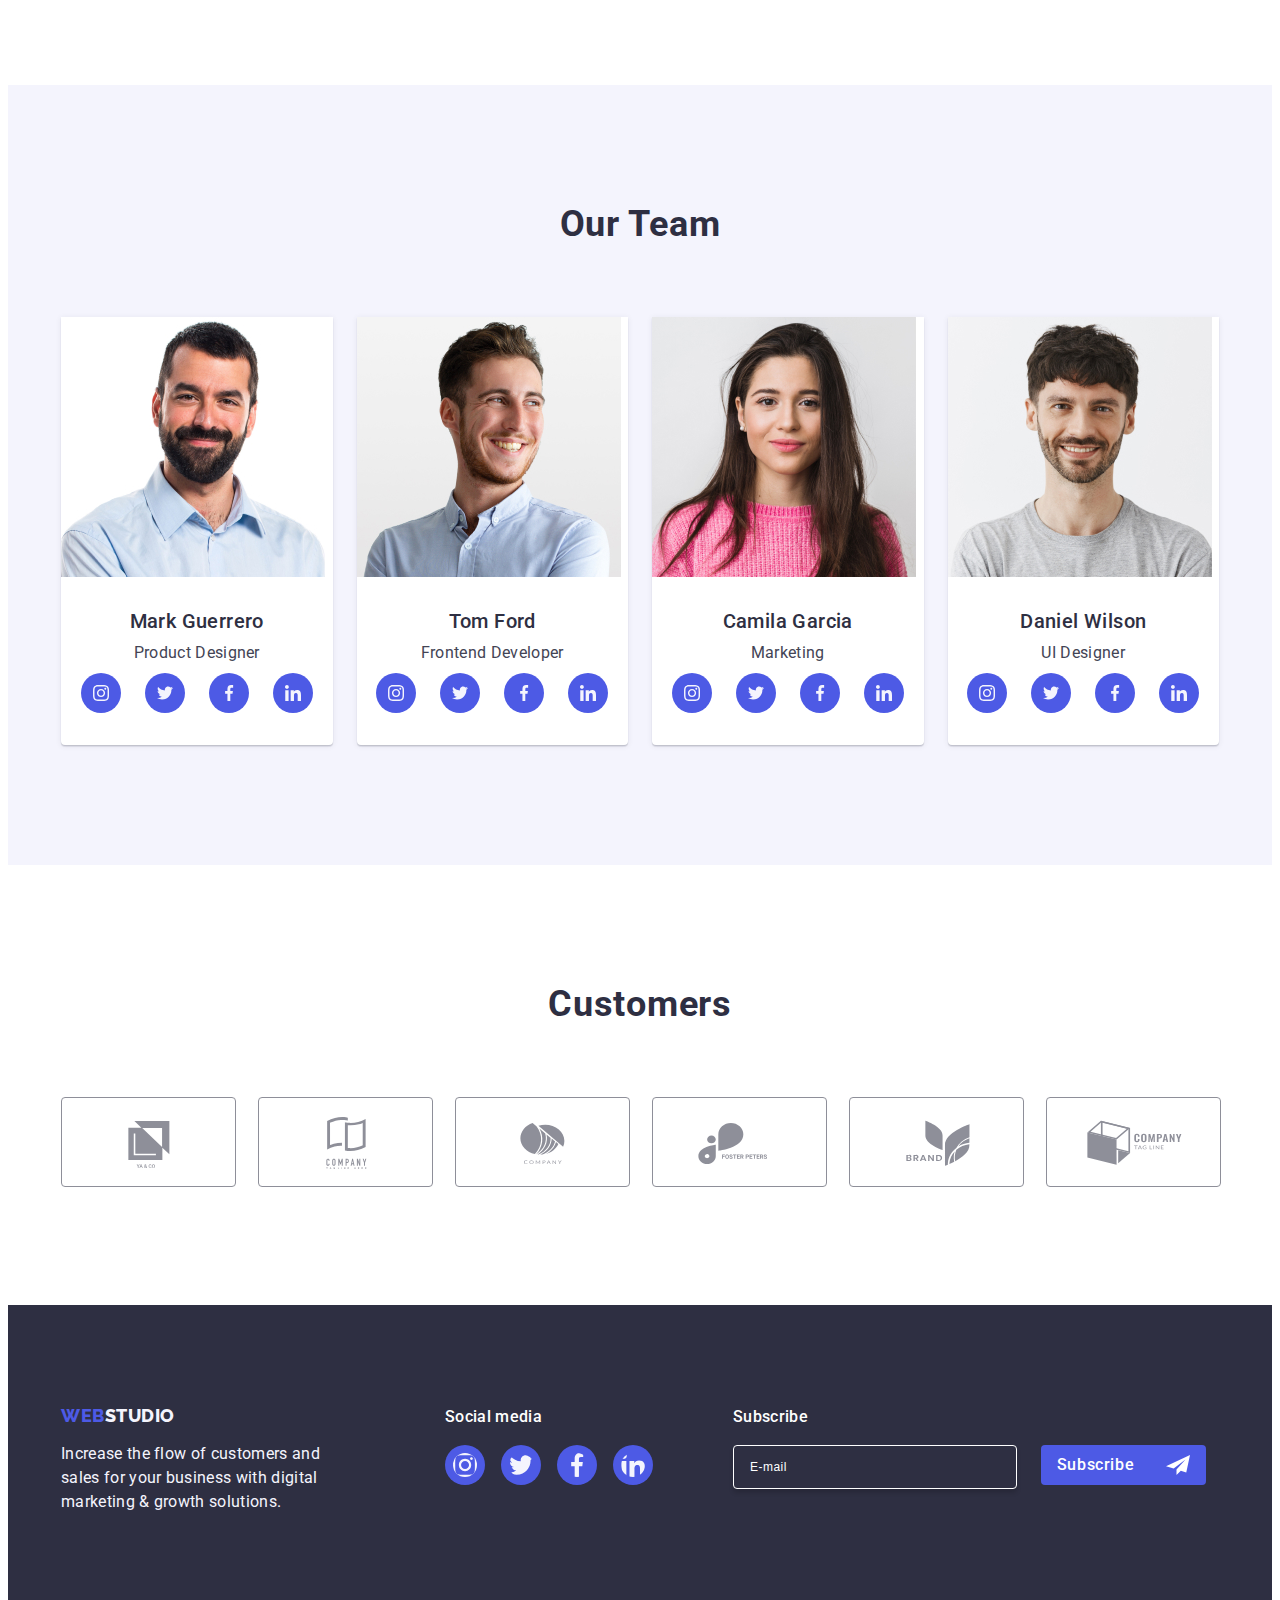
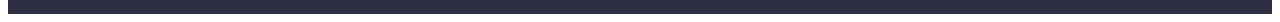
==== commit a8ad7577: "hjjjj" ====
--- a/index.html
+++ b/index.html
@@ -479,16 +479,17 @@
 
                 <div class="footeragreement">
                     <input 
+                    type="checkbox"
                     name="user-privacy"
                     id="user-privacy"
                     class="checkbox visually-hidden" value="true" 
-                    type="checkbox">
+                    >
                      
                     <label
                     class="user-policy-agreement"
                     for="user-privacy"
                     > I accept the terms and conditions of the
-                    <span class="footerspan">Privacy Policy 
+                    <span class="footerspan"> 
                         <svg class="footerspan-icon" width="10" height="8">
                             <use href="./images/icons.svg#icon-checked"></use>
                         </svg>
--- a/styles/styles.css
+++ b/styles/styles.css
@@ -817,9 +817,9 @@
     letter-spacing: 0.04em;
     color: #8e8f99;
 }
-.checkbox:checked{
+/* .checkbox:checked{
   background-color: #404bbf;  
-}
+} */
 /* .checkbox:checked 
 .footerspan{
     border: none;
@@ -833,10 +833,14 @@
 .label-form{
     margin-bottom: 8px;
 }
-.checkbox:checked.footerspan{
+.input:checked + .user-policy-agreement > .footerspan{
     border: none;
     fill: #F4F4FD;
     background-color: #404bbf;
+}
+.footerspan-icon{
+    display: flex;
+    position: relative;
 }
 
 
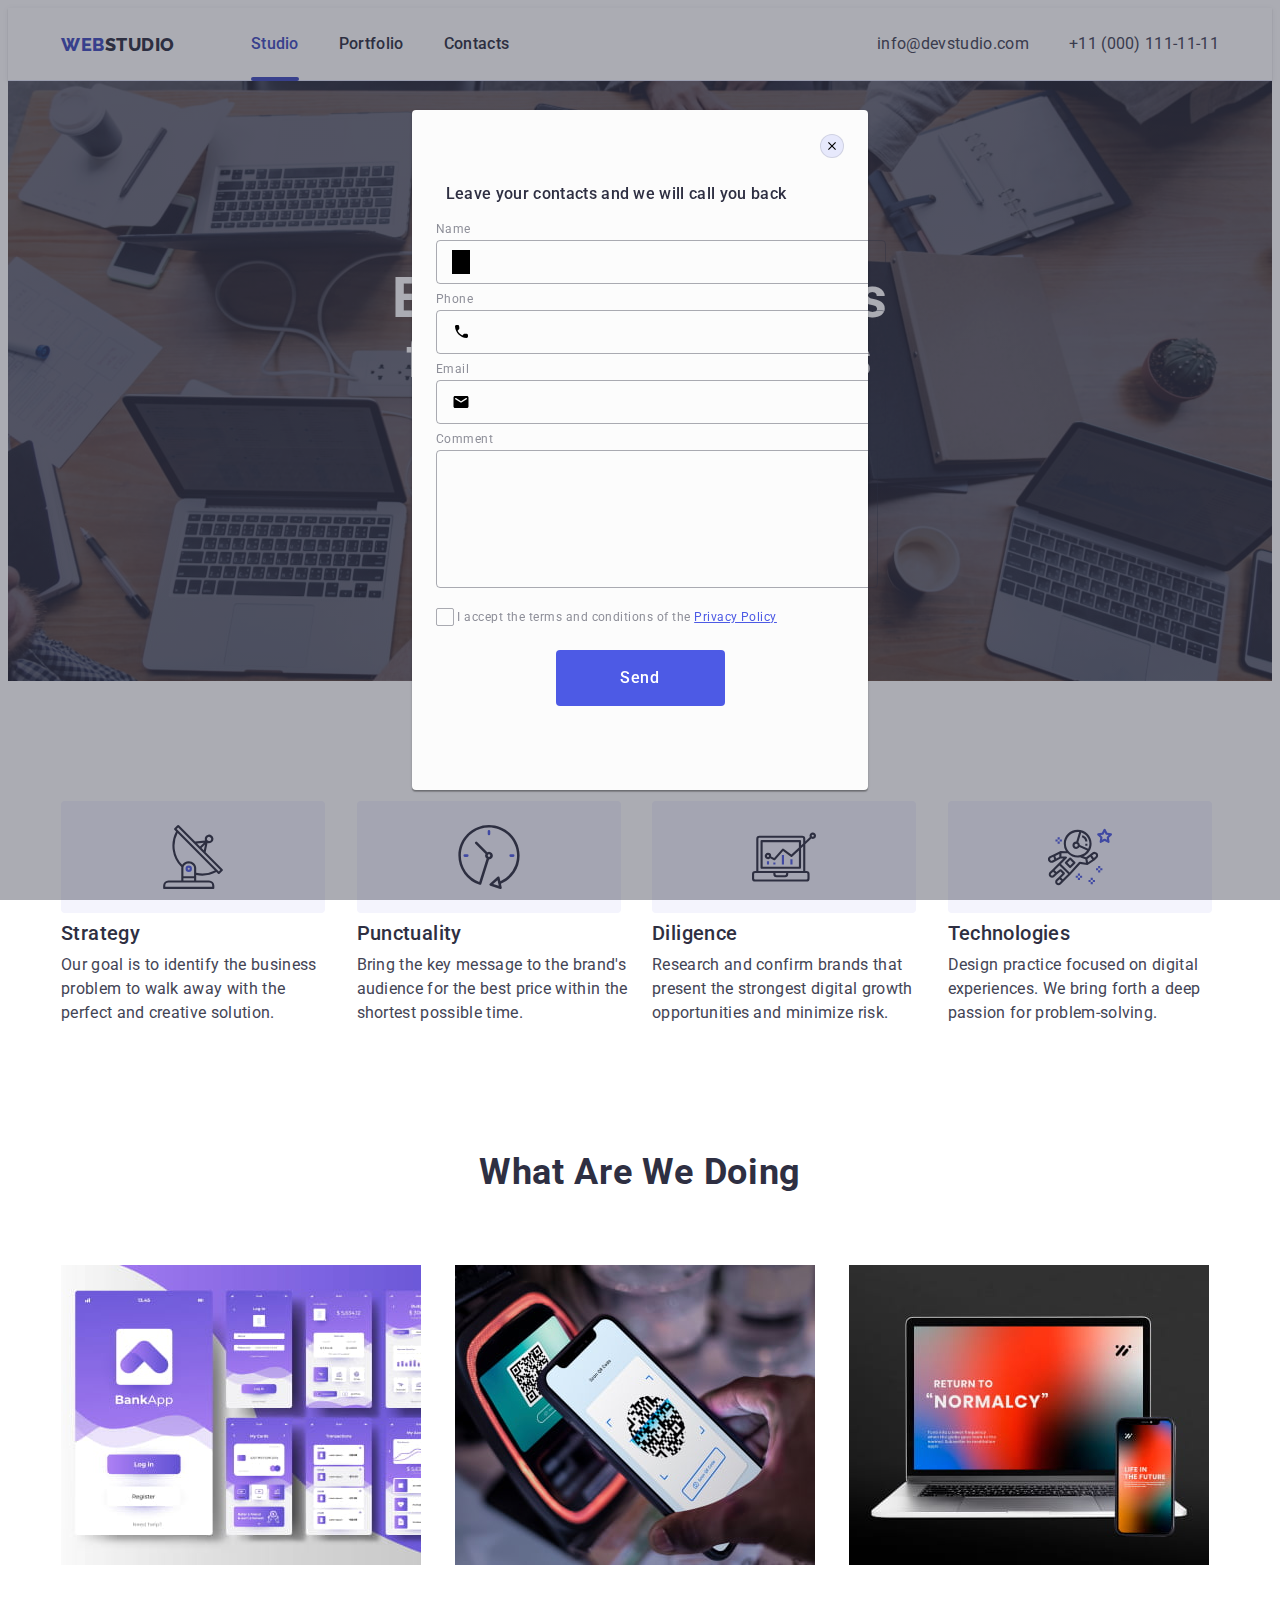
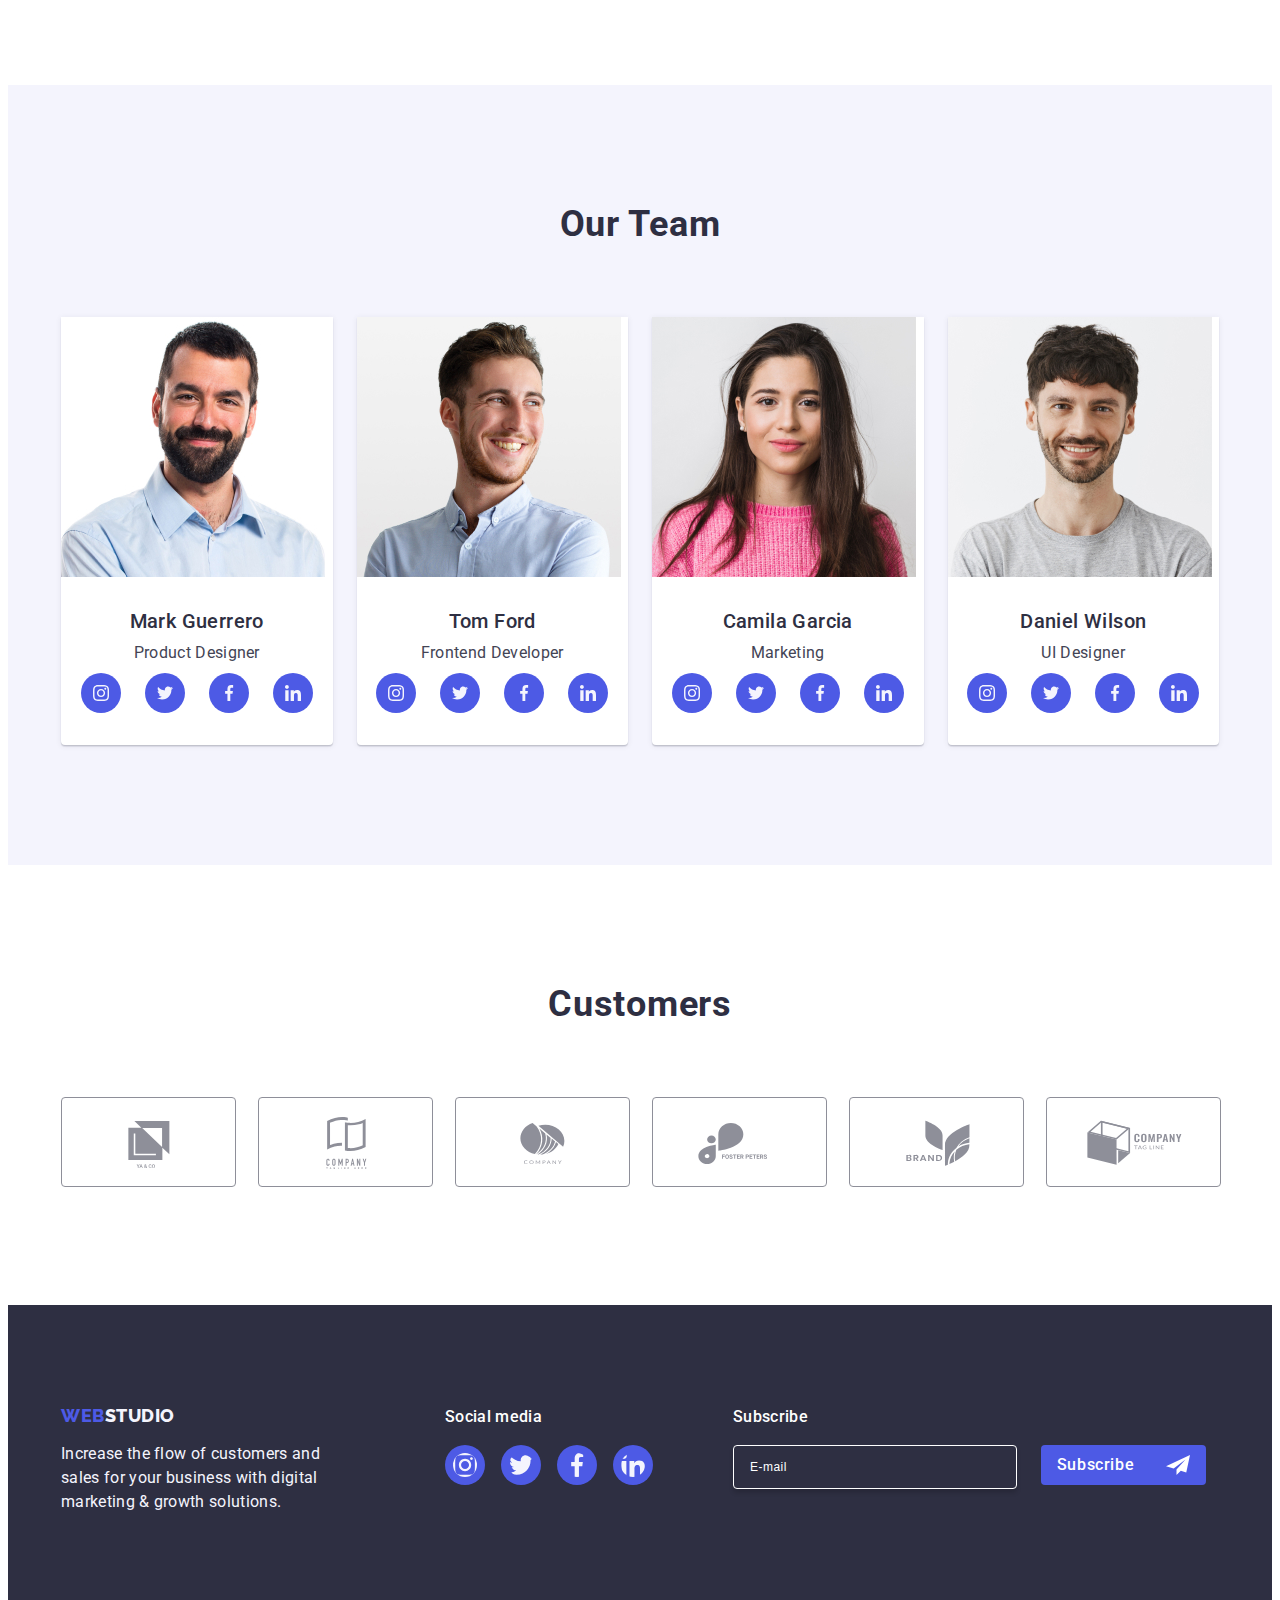
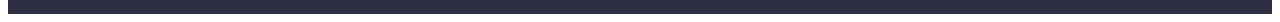
==== commit 481087e1: "checkedbox" ====
--- a/index.html
+++ b/index.html
@@ -488,12 +488,12 @@
                     <label
                     class="user-policy-agreement"
                     for="user-privacy"
-                    > I accept the terms and conditions of the
-                    <span class="footerspan"> 
+                    ><span class="footerspan"> 
                         <svg class="footerspan-icon" width="10" height="8">
                             <use href="./images/icons.svg#icon-checked"></use>
                         </svg>
-                    </span>
+                    </span> I accept the terms and conditions of the
+                    
                     <a class="pp-link" href="">Privacy Policy</a>
                 </label>
 
--- a/styles/styles.css
+++ b/styles/styles.css
@@ -833,7 +833,7 @@
 .label-form{
     margin-bottom: 8px;
 }
-.input:checked + .user-policy-agreement > .footerspan{
+.checkbox:checked + .user-policy-agreement > .footerspan{
     border: none;
     fill: #F4F4FD;
     background-color: #404bbf;
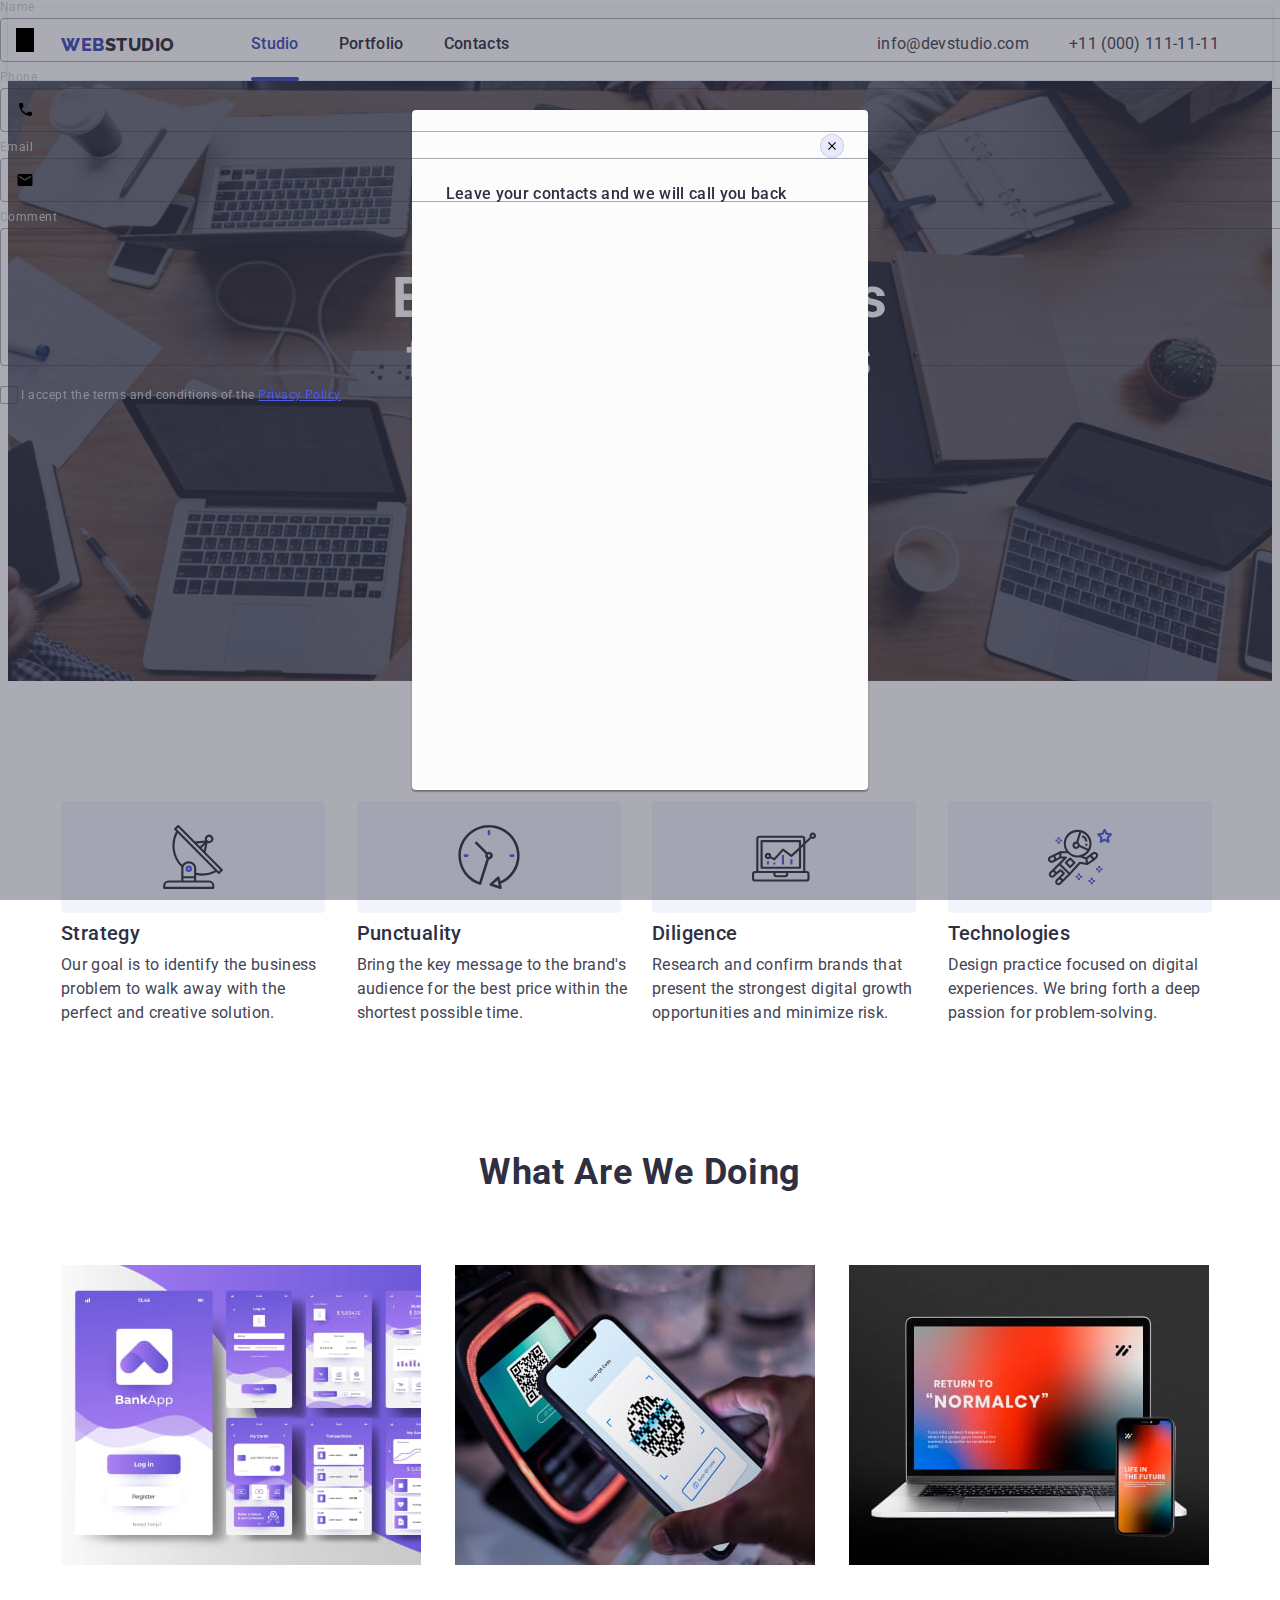
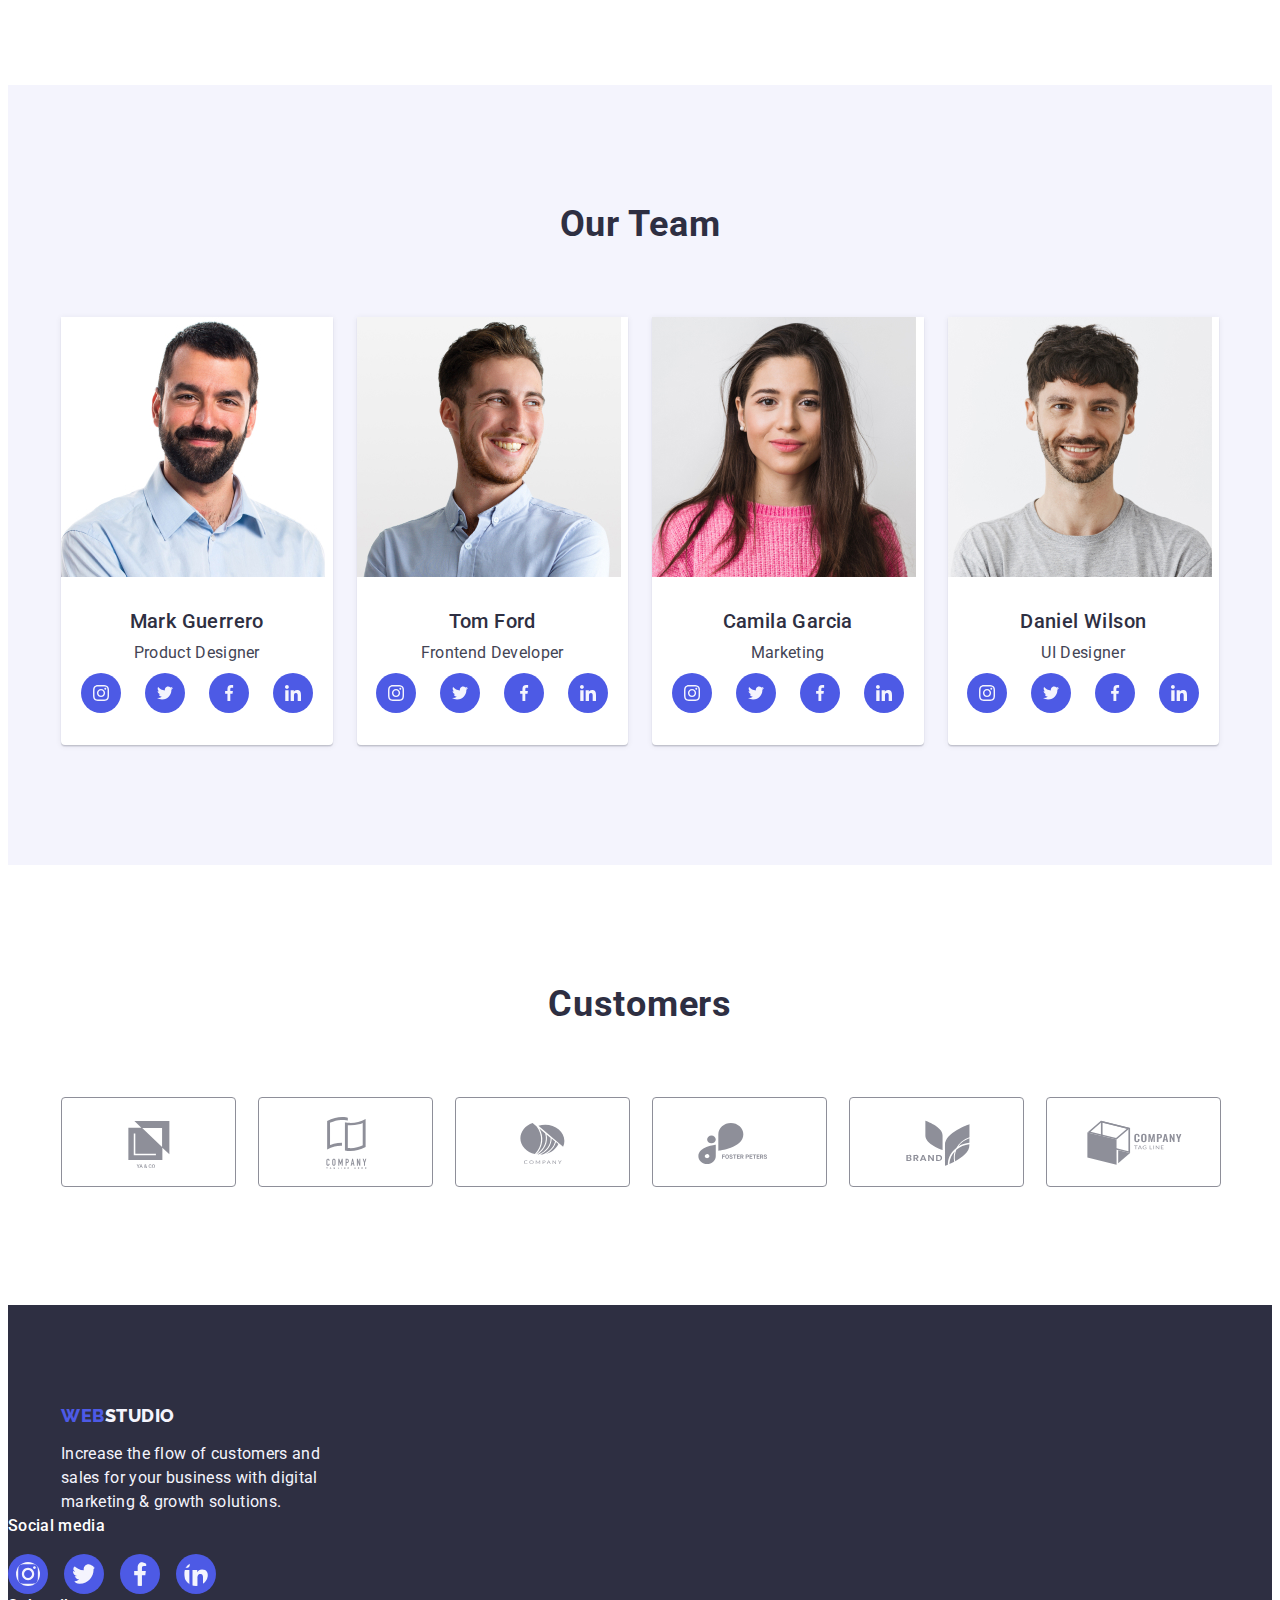
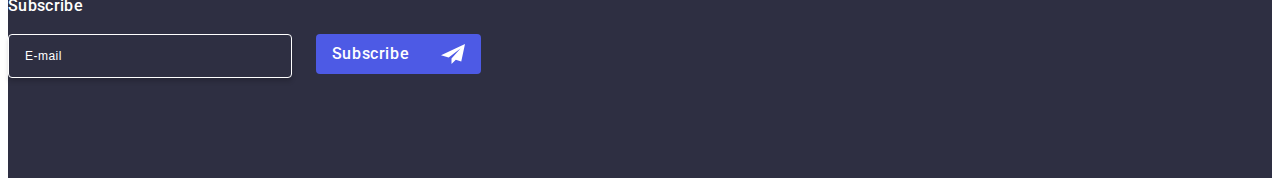
==== commit 86f87b60: "pushlocal" ====
--- a/index.html
+++ b/index.html
@@ -327,6 +327,7 @@
                sales for your business with digital
                marketing & growth solutions.</p>
         </div>
+        </div>
        <div class="footer-links">
        
             <p class="footerpara">Social media</p>
@@ -391,6 +392,9 @@
 
         <!-- modal form -->
     </footer>
+
+
+
     <div class="backdrop" data-modal>
         <div class="modal">
             <button type="button" class="close-btn" data-modal-close>
@@ -399,16 +403,17 @@
                 </svg>
             </button> 
             <p class="form-para">Leave your contacts and we will call you back</p>
+        </div>
             <!-- <form class="modal-form"> -->
 
 
           
-                <form class="modal-form-name" name="review_form">
-                    <!-- <div class="entire-form"> -->
+                <form class="modal-form-name" name="review_form"></form>
               <div class="label-form">
                 <label for="user-name"
                  class="form-label"
-                  name="user_name">Name</label>
+                  >Name</label>
+                  
           
            <div class="modal-form-field">
             <input 
@@ -425,10 +430,8 @@
            <!-- <div class="entire-form"> -->
             <div class="label-form">
                 <label
-                id="user-name" 
-                for="user-name"
-                 class="form-label"
-                  name="user-name">Phone</label>
+                id="user-name1" 
+                 class="form-label">Phone</label>
       
               <div class="modal-form-field">
                 <input
@@ -446,14 +449,12 @@
                  <div class="label-form">
                     <label 
                     class="form-label" 
-                    name="user_name">Email</label>
+                   >Email</label>
 
                 <div class="modal-form-field">
                     <input 
-                    id="user-name"
                     class="form" 
                     type="email" 
-                    class="form" 
                     name="user_name" 
                     required>
                     <svg class="modal-form-icon" width="18" height="24">
@@ -471,8 +472,6 @@
                     <textarea 
                     class="comment-text-area"
                     id="user-comment"
-                    class="textarea" 
-                    name="user-comment"  
                     placeholder="Text input">
                     </textarea>
                 </div>
@@ -501,14 +500,7 @@
                     <!-- </a></p> -->
                     
                 </div>
-            <!-- </div> -->
             <button class="button-list-section" type="submit">Send</button>
-        </div>
     </div>
-</form>
-  
-
 </body>
-
- 
 </html> --- a/styles/styles.css
+++ b/styles/styles.css
@@ -817,15 +817,6 @@
     letter-spacing: 0.04em;
     color: #8e8f99;
 }
-/* .checkbox:checked{
-  background-color: #404bbf;  
-} */
-/* .checkbox:checked 
-.footerspan{
-    border: none;
-    fill: #F4F4FD;
-    background-color: #404bbf;
-} */
 
 .pp-link{
     color:#4d5ae5;
@@ -841,6 +832,9 @@
 .footerspan-icon{
     display: flex;
     position: relative;
+}
+.form:focus + .modal-form-icon {
+    fill: #4D5AE5;
 }
 
 
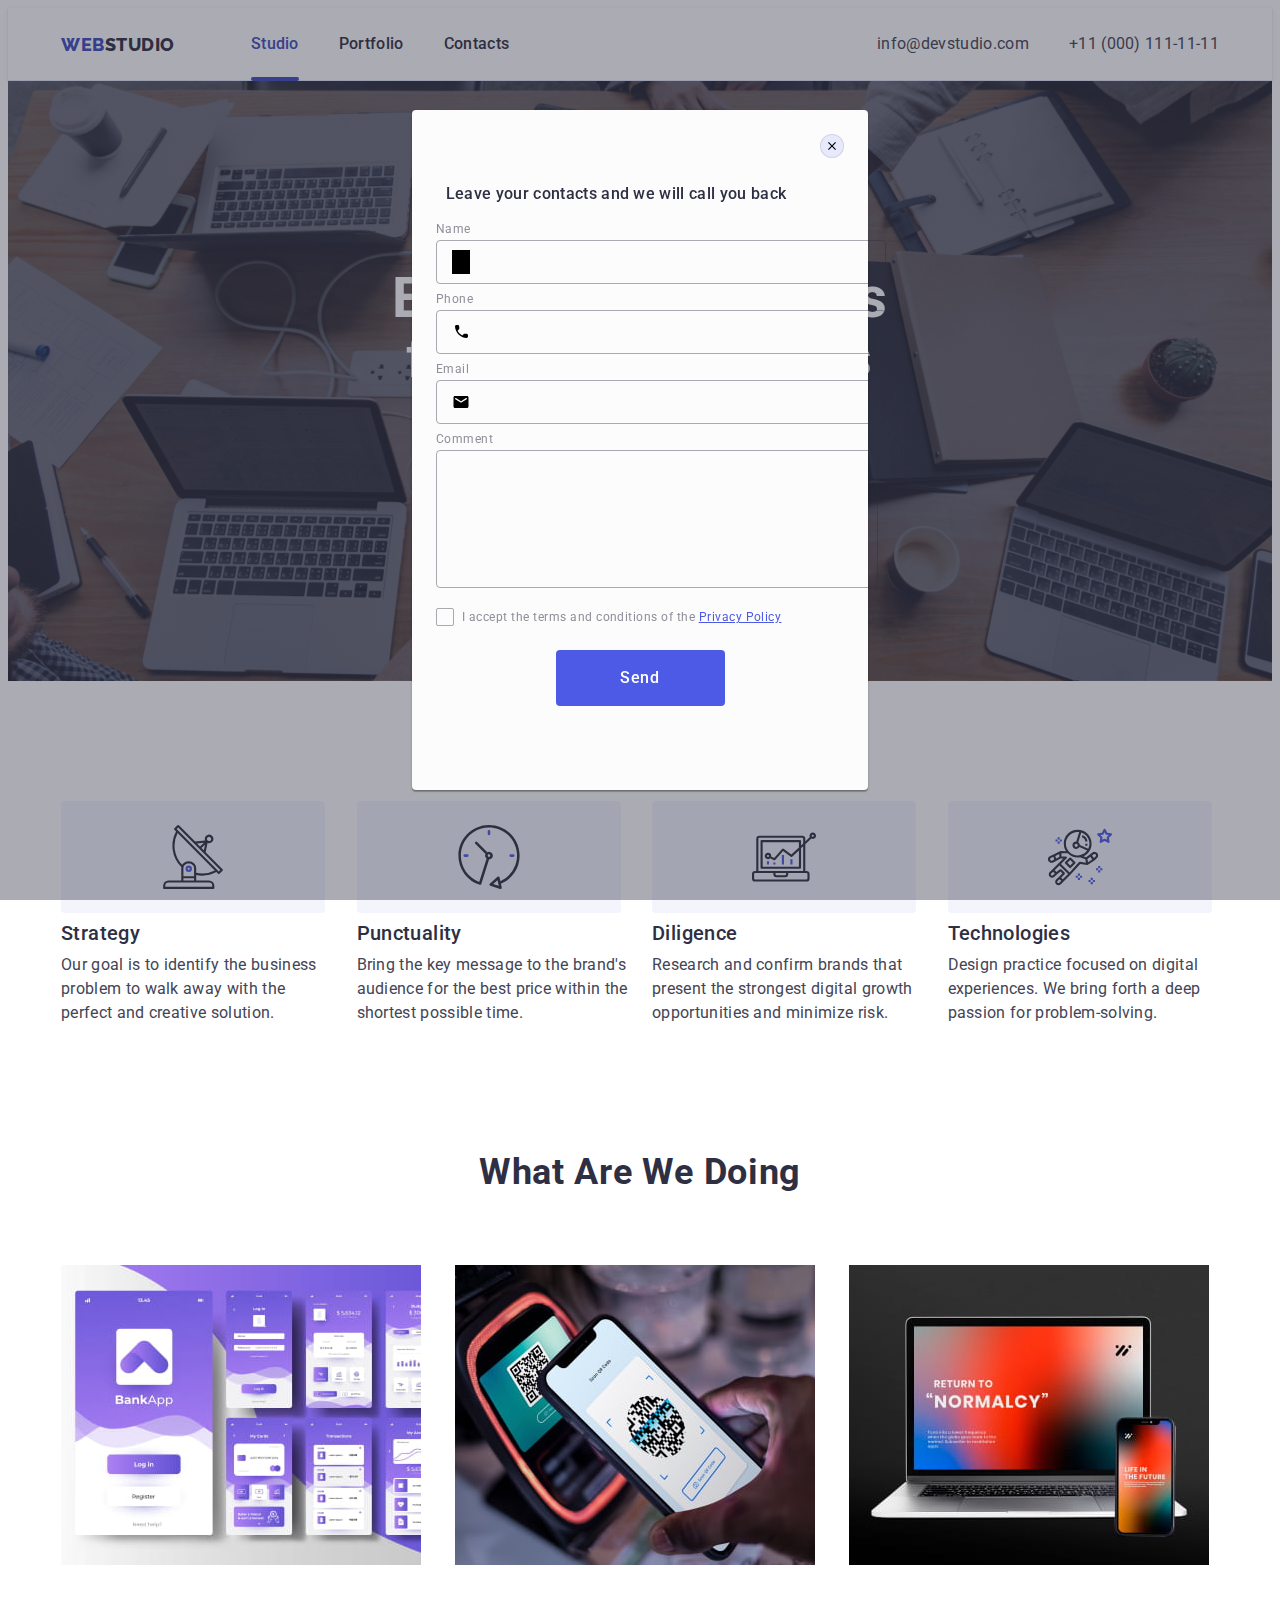
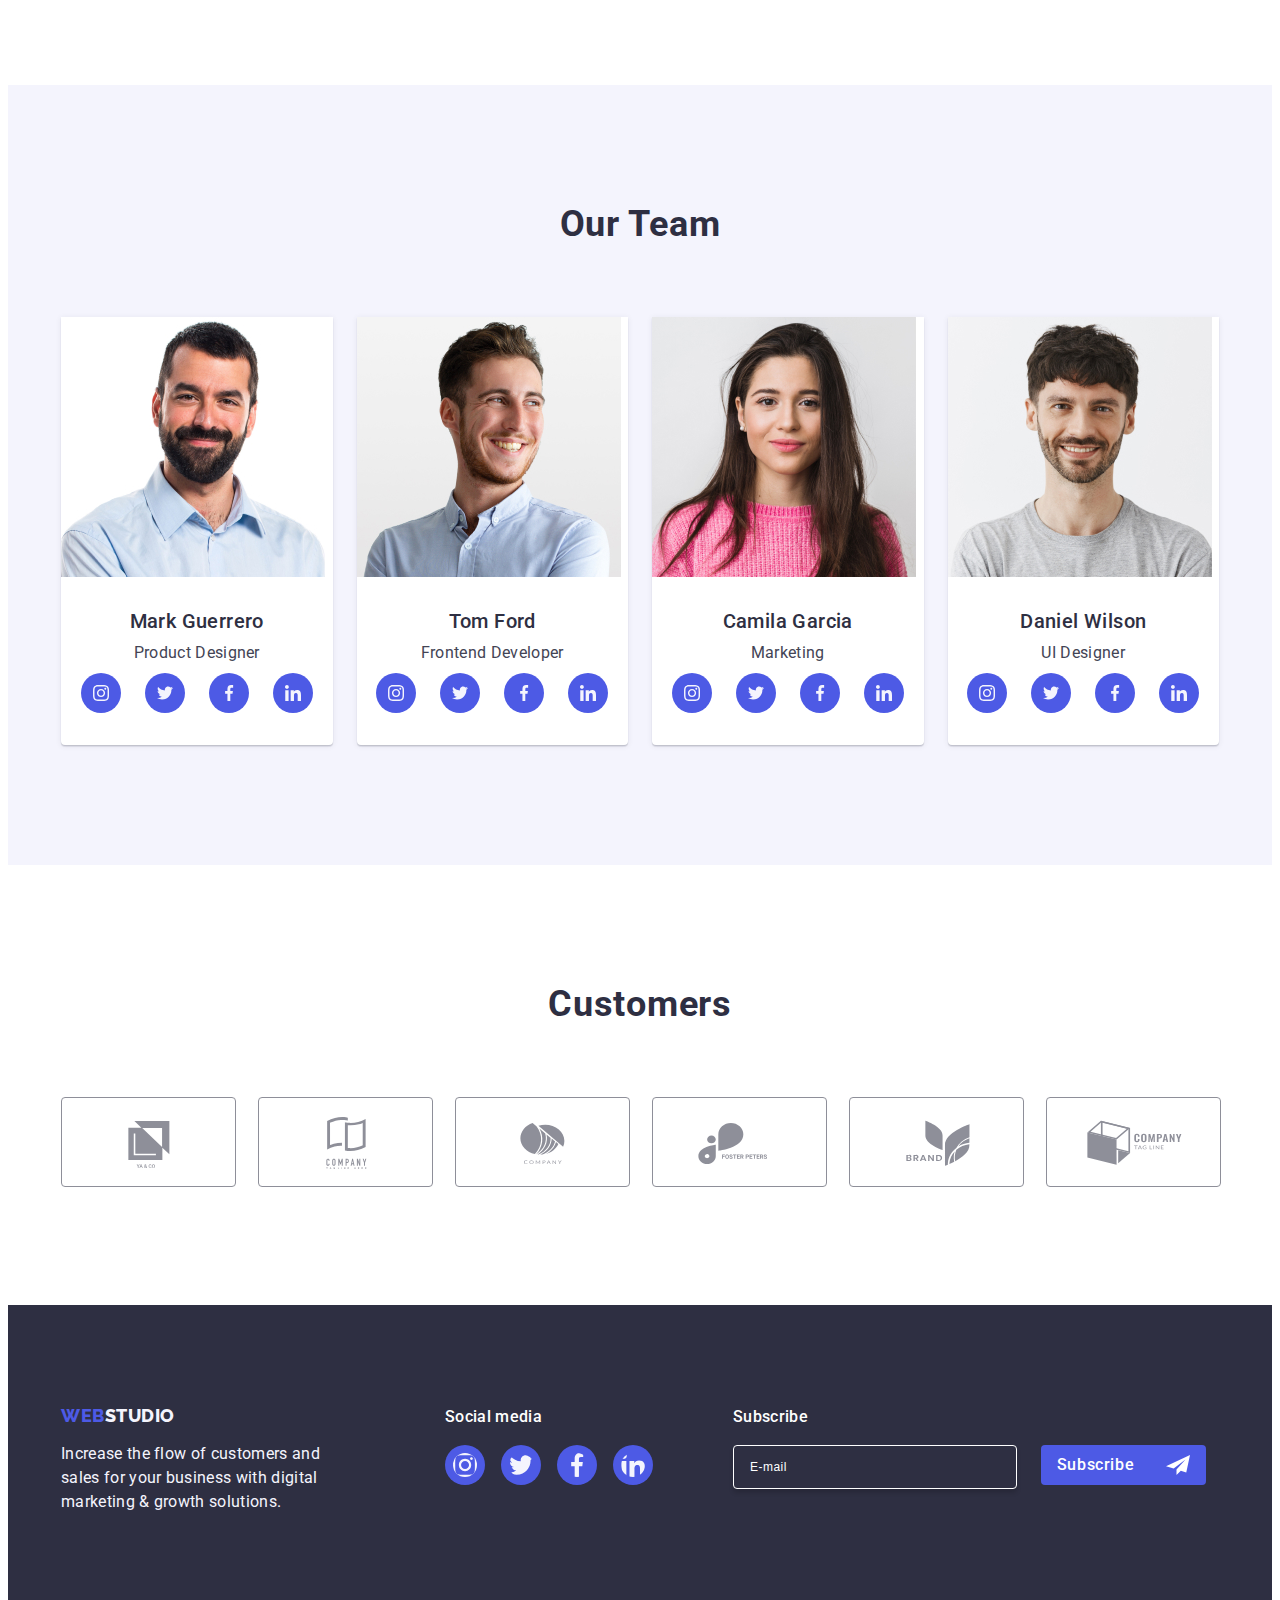
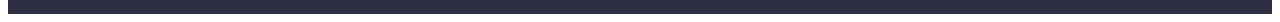
==== commit 0fdb2803: "rrtyui" ====
--- a/index.html
+++ b/index.html
@@ -319,14 +319,12 @@
     </main>
     <!--Footer section-->
     <footer class="section-footer">
-   
         <div class="footer-media-links container">
         <div class="logoandpara">
             <a href="./index.html" class="link-logo-footer link"> Web<span class="link-logo-studio">Studio</span></a>
             <p class="section-footer-text">Increase the flow of customers and
                sales for your business with digital
                marketing & growth solutions.</p>
-        </div>
         </div>
        <div class="footer-links">
        
@@ -388,12 +386,8 @@
         </button>
             </form>
         </div>
-
-
-        <!-- modal form -->
-    </footer>
-
-
+        </div>
+       </footer>
 
     <div class="backdrop" data-modal>
         <div class="modal">
@@ -403,21 +397,21 @@
                 </svg>
             </button> 
             <p class="form-para">Leave your contacts and we will call you back</p>
-        </div>
+      
             <!-- <form class="modal-form"> -->
 
 
           
-                <form class="modal-form-name" name="review_form"></form>
+                <form class="modal-form-name" name="review_form">
+                    <!-- <div class="entire-form"> -->
               <div class="label-form">
-                <label for="user-name"
+                <label 
                  class="form-label"
                   >Name</label>
-                  
           
            <div class="modal-form-field">
             <input 
-            id="user-name"
+            id="user-name2"
             class="form" 
             type="text" 
             name="user-name" 
@@ -425,17 +419,20 @@
            <svg class="modal-form-icon" width="18" height="24">
                 <use href="./images/icons.svg#icon-form_name"></use>
             </svg>
-        </div>
-    </div>
-           <!-- <div class="entire-form"> -->
+          </div>
+    
+             </div>
+              
+         
             <div class="label-form">
                 <label
                 id="user-name1" 
-                 class="form-label">Phone</label>
+                 class="form-label"
+               >Phone</label>
       
               <div class="modal-form-field">
                 <input
-                id="user_name" 
+                id="user_name1" 
                 class="form" 
                 type="tel" 
                 name="user-name" 
@@ -444,7 +441,7 @@
                     <use href="./images/icons.svg#icon-form_phone"></use>
                 </svg>
            </div>
-    </div> 
+         </div> 
 
                  <div class="label-form">
                     <label 
@@ -453,9 +450,9 @@
 
                 <div class="modal-form-field">
                     <input 
+                    id="user-name3"
                     class="form" 
                     type="email" 
-                    name="user_name" 
                     required>
                     <svg class="modal-form-icon" width="18" height="24">
                         <use href="./images/icons.svg#icon-form_email"></use>
@@ -472,10 +469,13 @@
                     <textarea 
                     class="comment-text-area"
                     id="user-comment"
+                    name="user-comment"  
                     placeholder="Text input">
                     </textarea>
                 </div>
 
+
+                <div>
                 <div class="footeragreement">
                     <input 
                     type="checkbox"
@@ -486,21 +486,25 @@
                      
                     <label
                     class="user-policy-agreement"
-                    for="user-privacy"
-                    ><span class="footerspan"> 
+                    for="user-privacy"> 
+                    <span class="footerspan"> 
                         <svg class="footerspan-icon" width="10" height="8">
                             <use href="./images/icons.svg#icon-checked"></use>
                         </svg>
-                    </span> I accept the terms and conditions of the
+                    </span>I accept the terms and conditions of the
                     
                     <a class="pp-link" href="">Privacy Policy</a>
                 </label>
 
-                    <!-- <p class="useragreement"> I accept the terms and consitions of the <a href=""><span class="footerspan">Privacy Policy</span> -->
-                    <!-- </a></p> -->
-                    
-                </div>
+            </div>
             <button class="button-list-section" type="submit">Send</button>
+             </div>
+              </form>
     </div>
+    </div>
+  
+
 </body>
+
+ 
 </html> --- a/styles/styles.css
+++ b/styles/styles.css
@@ -762,6 +762,7 @@
     letter-spacing: 0.48px;
 }
 .footerspan{
+    margin-right: 8px;
 align-items: center;
 width: 16px;
 height: 16px;
@@ -789,8 +790,7 @@
 .comment-label-section{
 margin-bottom: 16px;
 }
-.comment-text-area
-{
+.comment-text-area{
     color: rgba(46, 47, 66, 0.4);
     width: 100%;
     height: 120px;
@@ -832,6 +832,7 @@
 .footerspan-icon{
     display: flex;
     position: relative;
+
 }
 .form:focus + .modal-form-icon {
     fill: #4D5AE5;
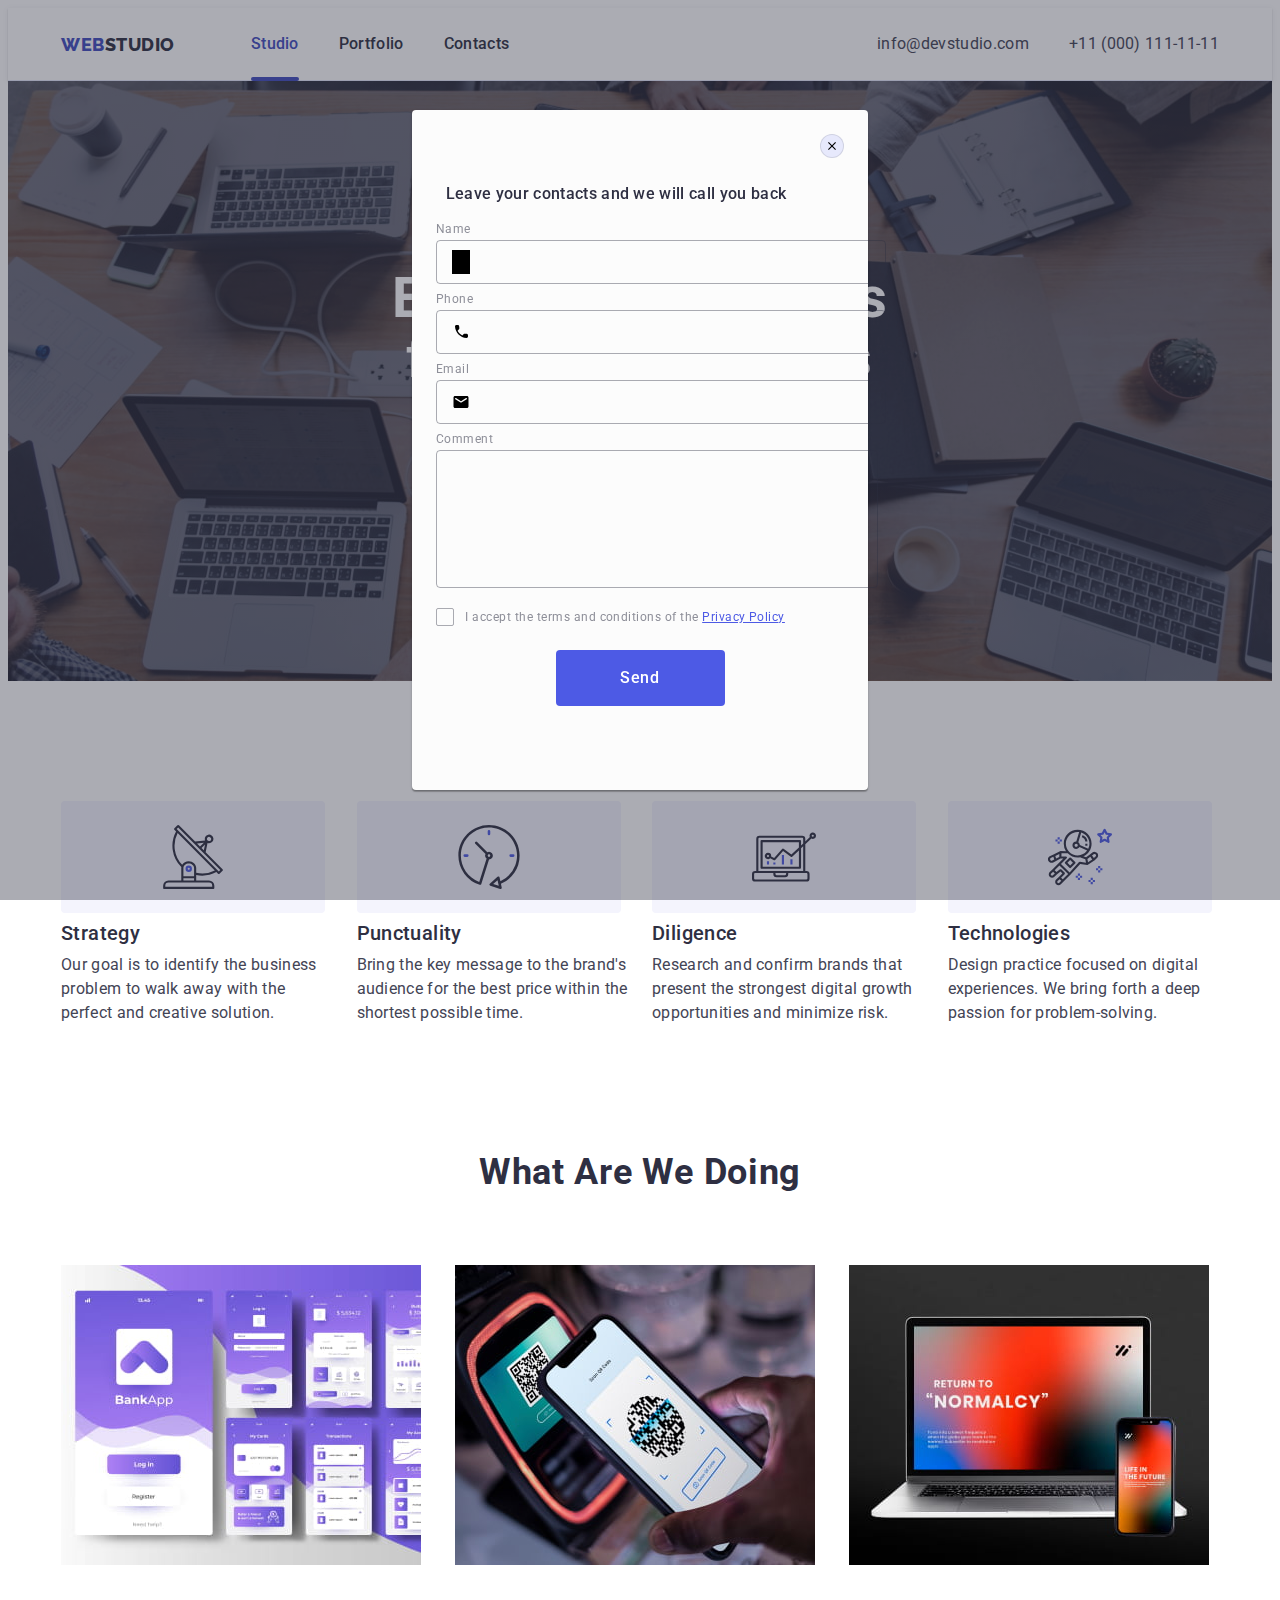
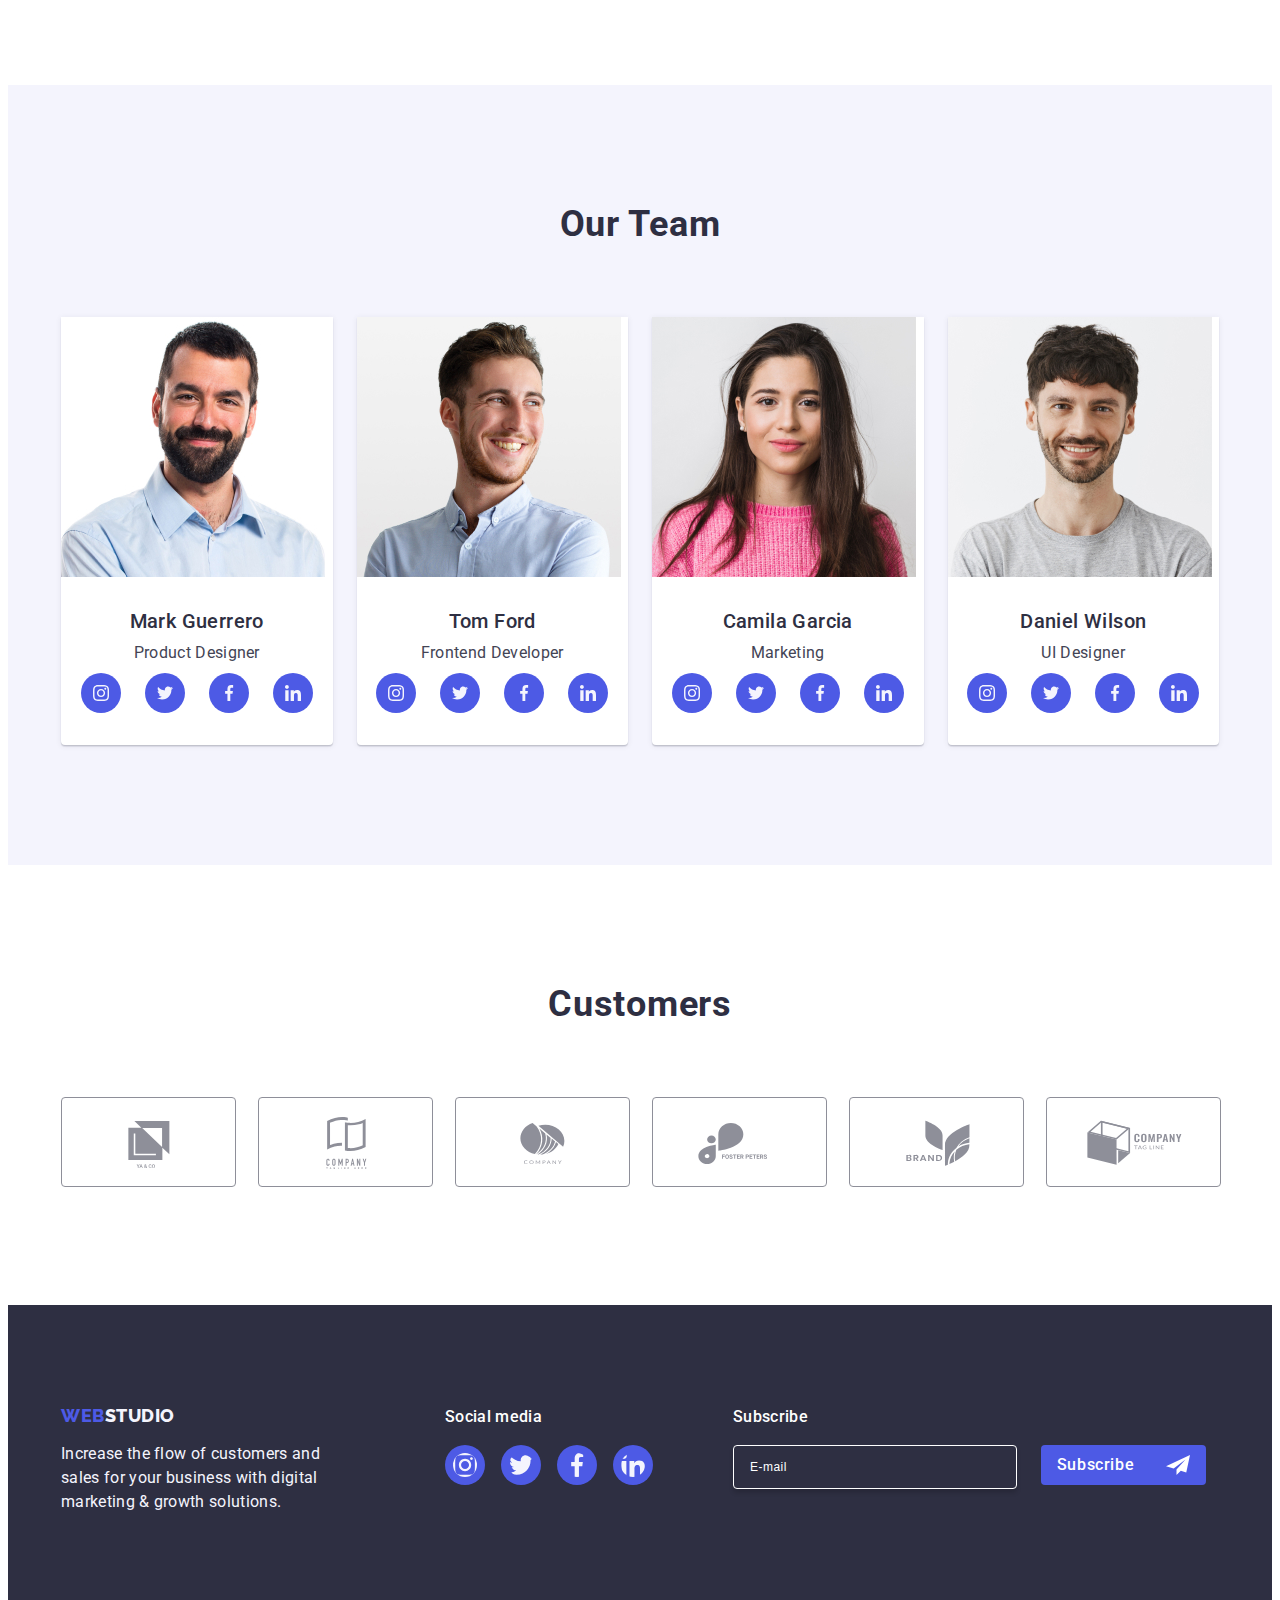
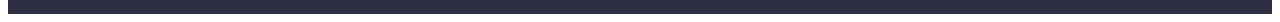
==== commit fbd21d3f: "final.version" ====
--- a/index.html
+++ b/index.html
@@ -319,6 +319,7 @@
     </main>
     <!--Footer section-->
     <footer class="section-footer">
+   
         <div class="footer-media-links container">
         <div class="logoandpara">
             <a href="./index.html" class="link-logo-footer link"> Web<span class="link-logo-studio">Studio</span></a>
@@ -387,8 +388,10 @@
             </form>
         </div>
         </div>
-       </footer>
-
+
+
+        <!-- modal form -->
+    </footer>
     <div class="backdrop" data-modal>
         <div class="modal">
             <button type="button" class="close-btn" data-modal-close>
@@ -397,7 +400,6 @@
                 </svg>
             </button> 
             <p class="form-para">Leave your contacts and we will call you back</p>
-      
             <!-- <form class="modal-form"> -->
 
 
@@ -405,13 +407,13 @@
                 <form class="modal-form-name" name="review_form">
                     <!-- <div class="entire-form"> -->
               <div class="label-form">
-                <label 
+                <label for="user-name"
                  class="form-label"
                   >Name</label>
           
            <div class="modal-form-field">
             <input 
-            id="user-name2"
+            id="user-name"
             class="form" 
             type="text" 
             name="user-name" 
@@ -419,20 +421,18 @@
            <svg class="modal-form-icon" width="18" height="24">
                 <use href="./images/icons.svg#icon-form_name"></use>
             </svg>
-          </div>
-    
-             </div>
-              
-         
+            </div>
+           </div>
+          
             <div class="label-form">
                 <label
-                id="user-name1" 
+                id="user-phone" 
                  class="form-label"
-               >Phone</label>
+                >Phone</label>
       
               <div class="modal-form-field">
                 <input
-                id="user_name1" 
+                id="user_name" 
                 class="form" 
                 type="tel" 
                 name="user-name" 
@@ -440,24 +440,25 @@
                 <svg class="modal-form-icon" width="18" height="24">
                     <use href="./images/icons.svg#icon-form_phone"></use>
                 </svg>
-           </div>
-         </div> 
+                </div>
+              </div> 
 
                  <div class="label-form">
                     <label 
                     class="form-label" 
-                   >Email</label>
-
-                <div class="modal-form-field">
+                 >Email</label>
+
+                 <div class="modal-form-field">
                     <input 
-                    id="user-name3"
+                    id="user-email"
                     class="form" 
                     type="email" 
+                    name="user_name" 
                     required>
                     <svg class="modal-form-icon" width="18" height="24">
                         <use href="./images/icons.svg#icon-form_email"></use>
                     </svg>
-            </div>
+                   </div>
                  </div>
             
             <!-- <div> -->
@@ -474,8 +475,6 @@
                     </textarea>
                 </div>
 
-
-                <div>
                 <div class="footeragreement">
                     <input 
                     type="checkbox"
@@ -486,24 +485,20 @@
                      
                     <label
                     class="user-policy-agreement"
-                    for="user-privacy"> 
-                    <span class="footerspan"> 
+                    for="user-privacy"
+                    ><span class="footerspan"> 
                         <svg class="footerspan-icon" width="10" height="8">
                             <use href="./images/icons.svg#icon-checked"></use>
                         </svg>
-                    </span>I accept the terms and conditions of the
+                    </span> I accept the terms and conditions of the
                     
                     <a class="pp-link" href="">Privacy Policy</a>
                 </label>
-
-            </div>
+                </div>
             <button class="button-list-section" type="submit">Send</button>
-             </div>
-              </form>
-    </div>
-    </div>
-  
-
+</form>
+</div>
+</div>
 </body>
 
  
